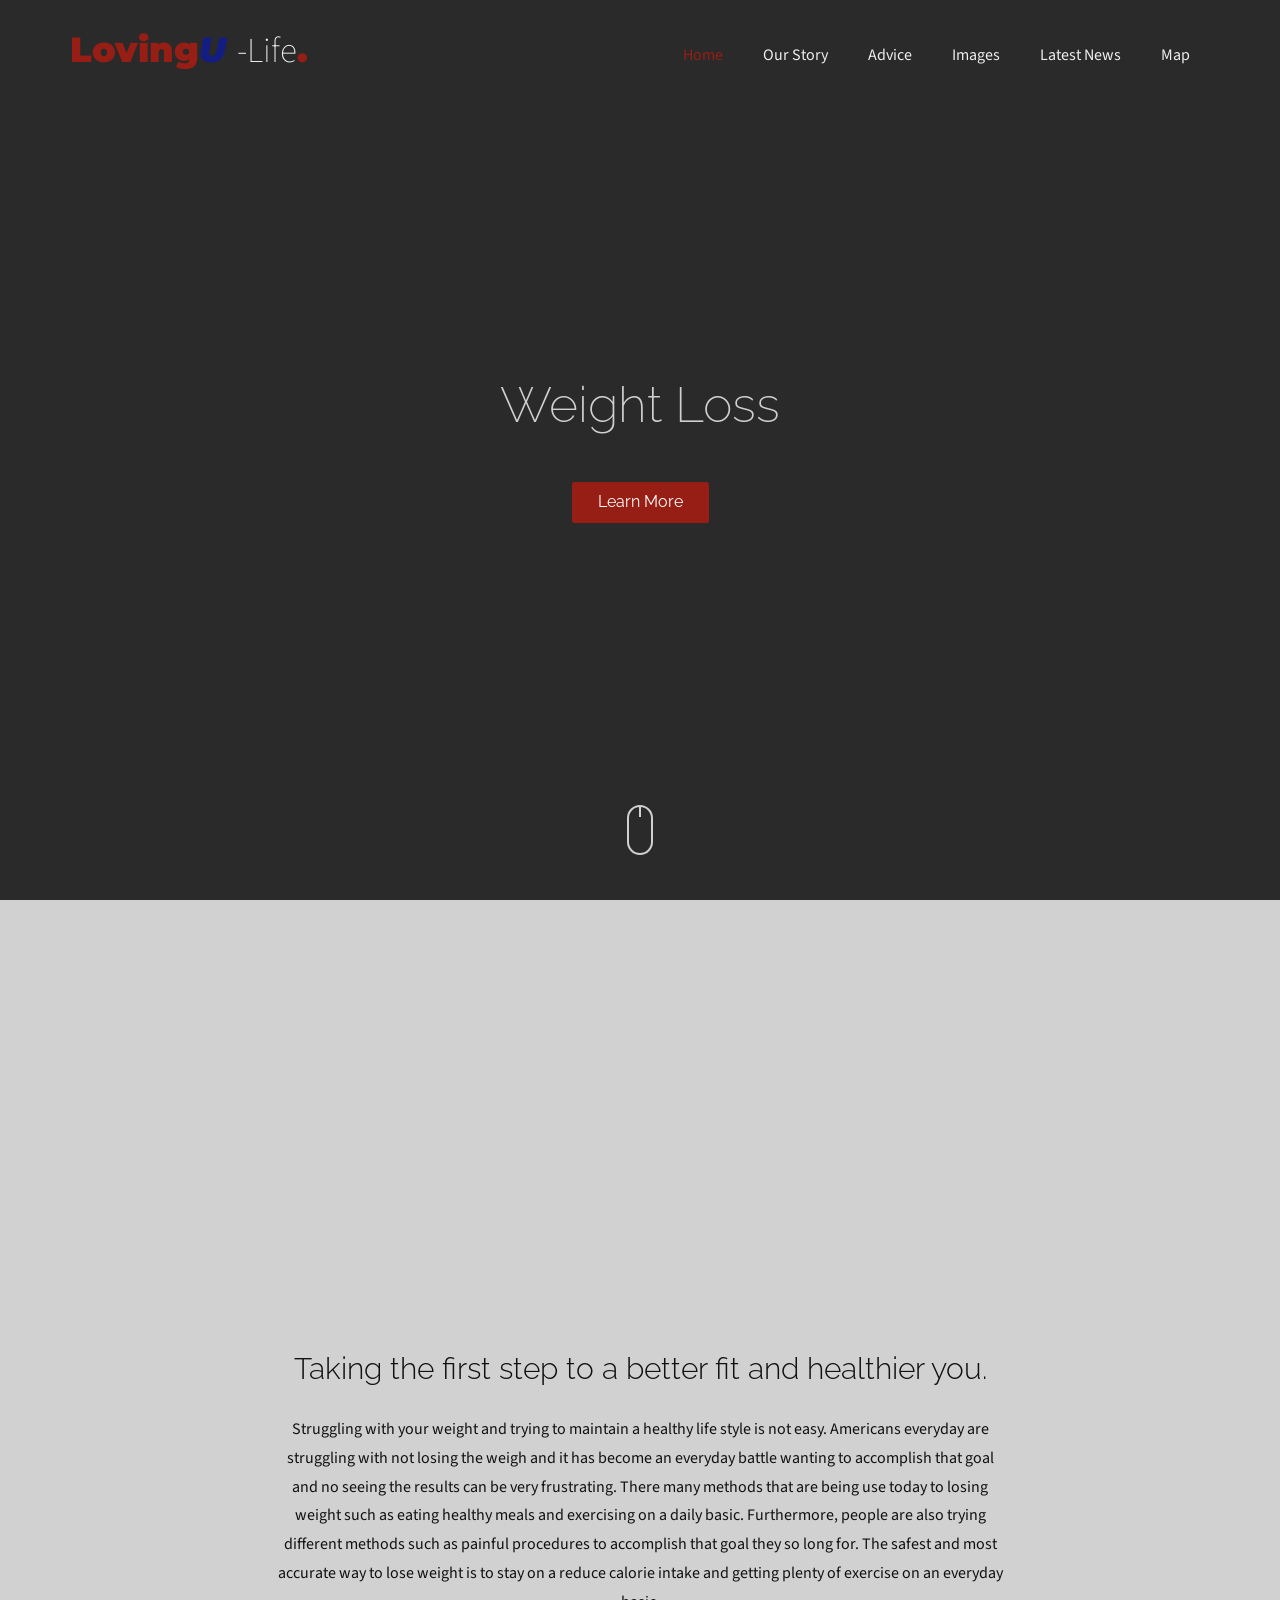
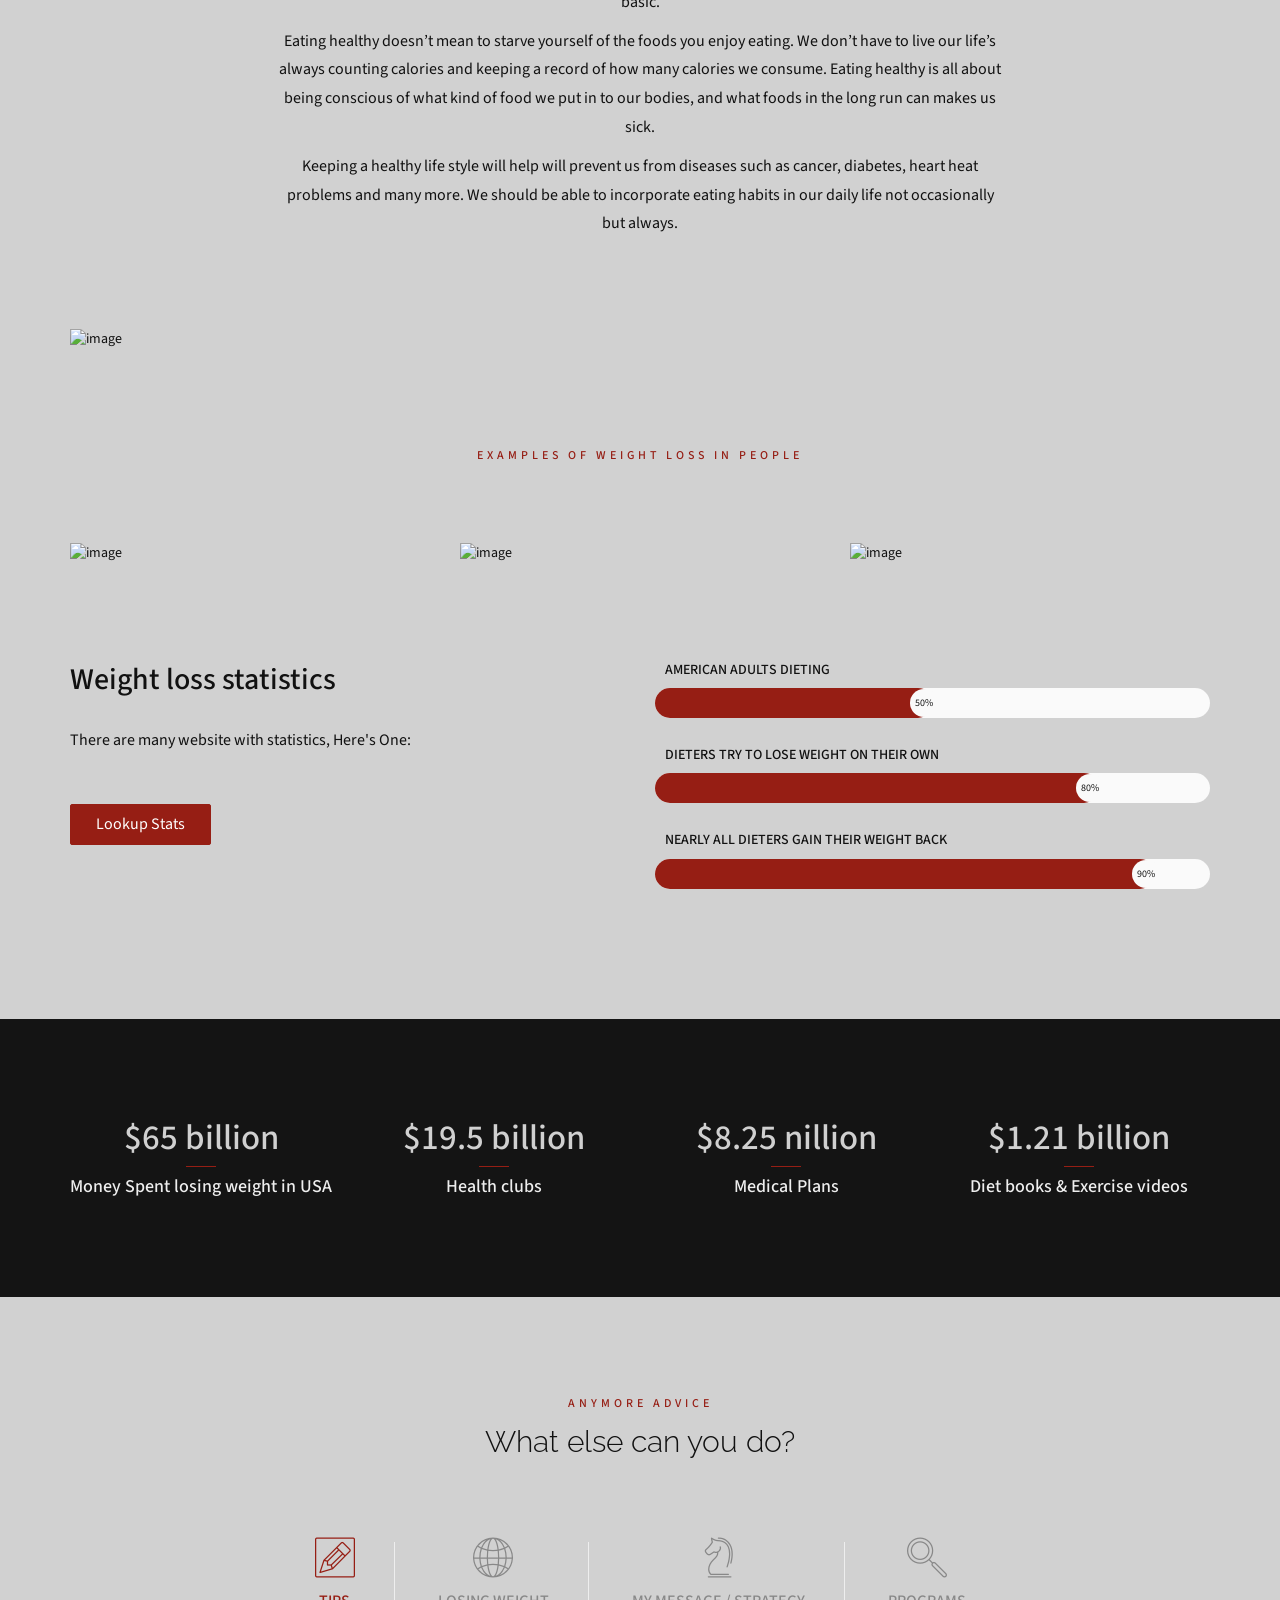
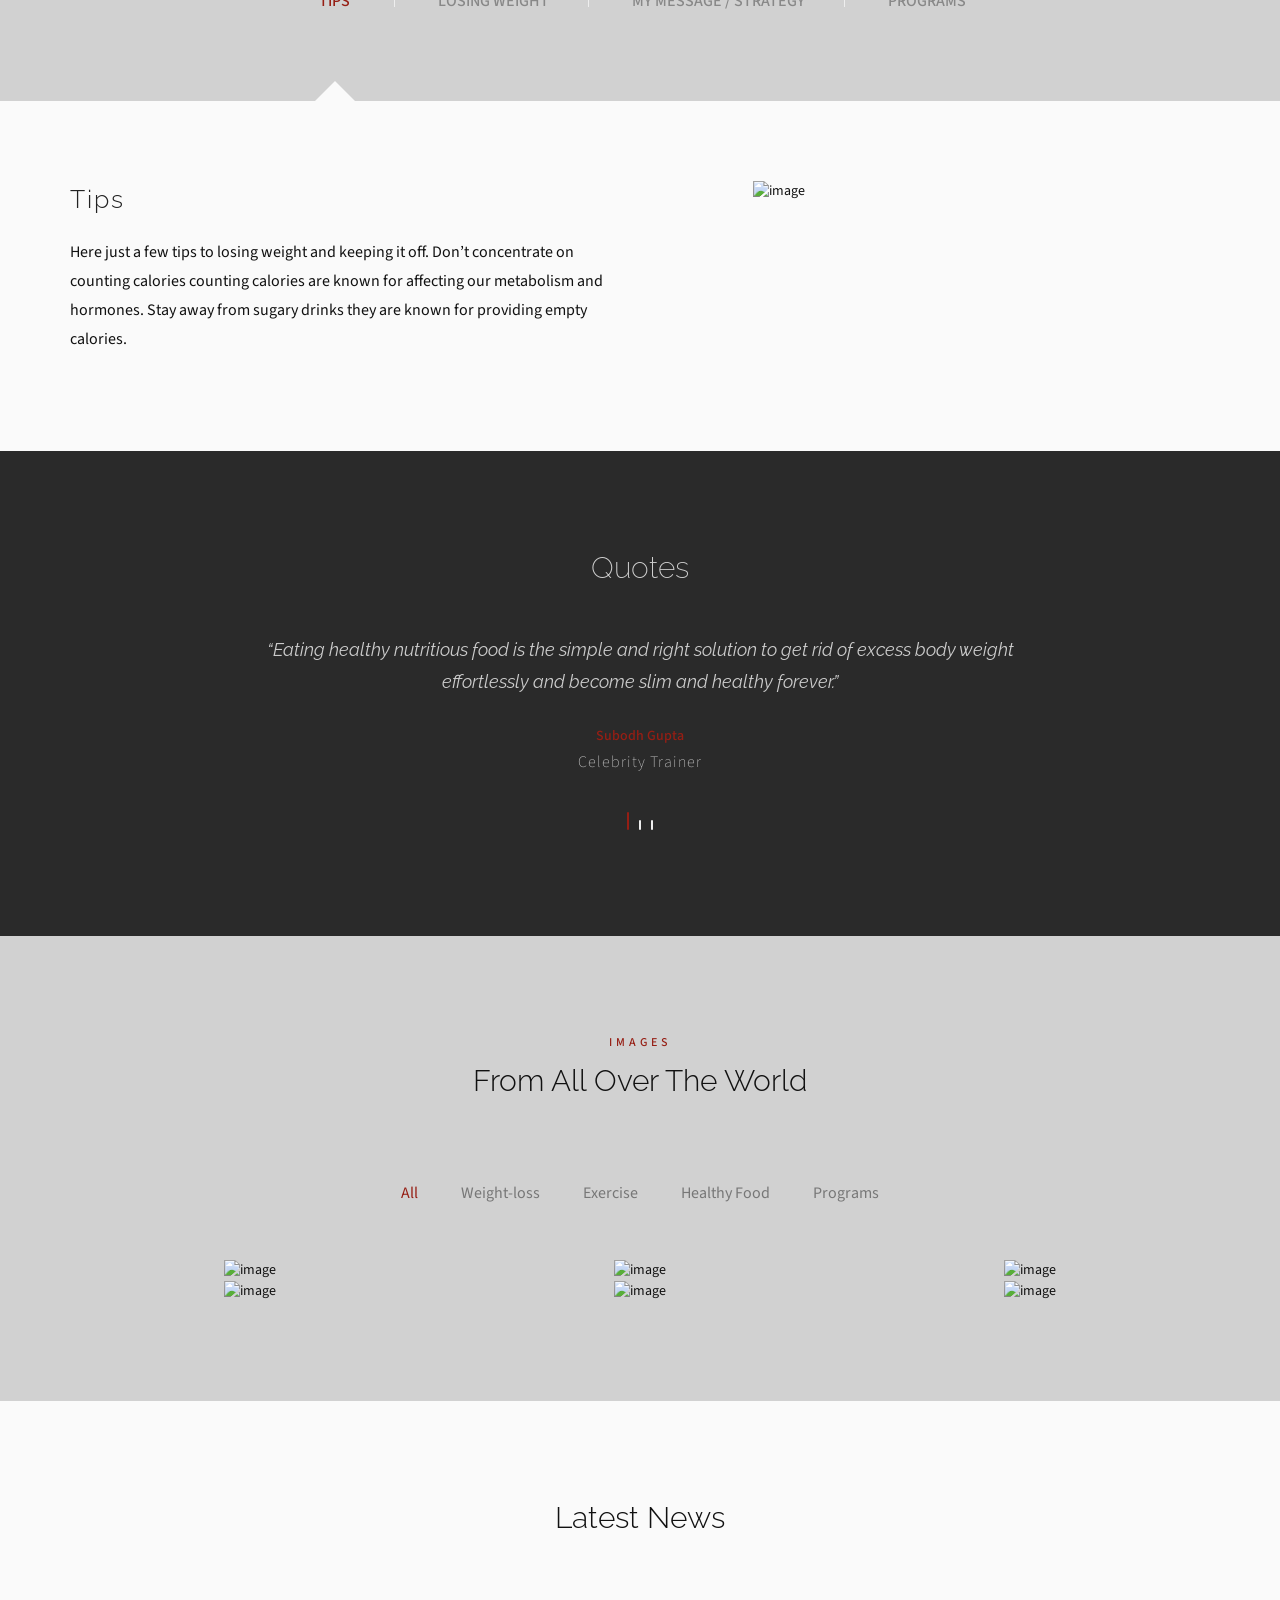
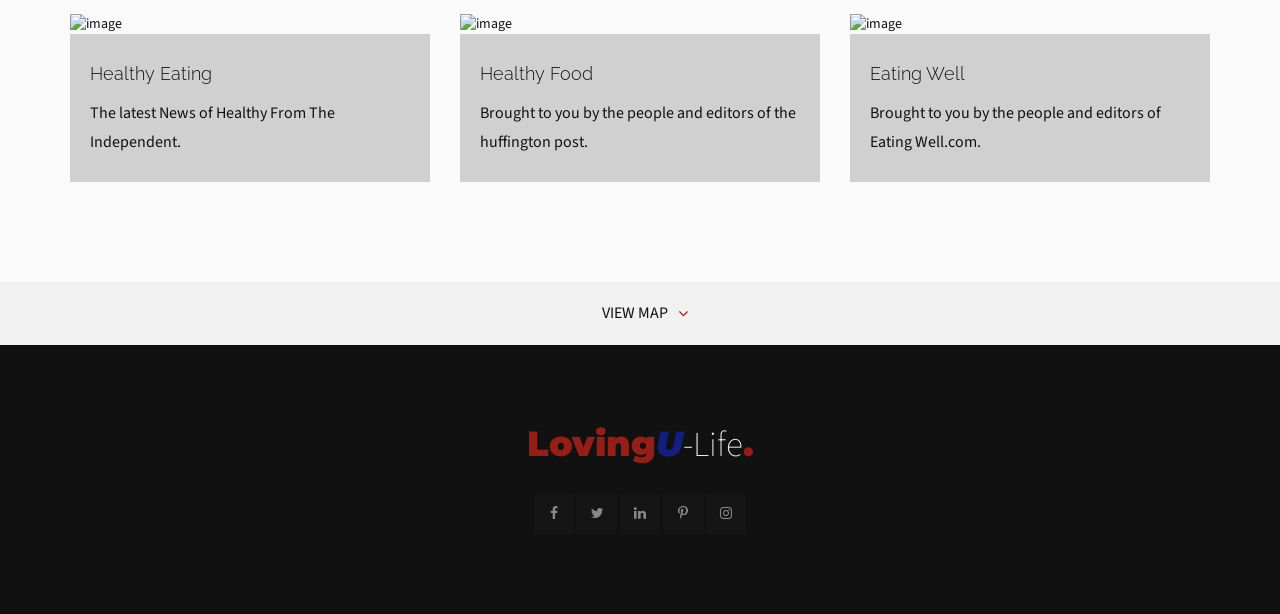
==== index.html @ 73834d03 "Update index.html" ====
<!DOCTYPE html>
<!--[if lt IE 7]>      <html class="no-js lt-ie9 lt-ie8 lt-ie7" lang=""> <![endif]-->
<!--[if IE 7]>         <html class="no-js lt-ie9 lt-ie8" lang=""> <![endif]-->
<!--[if IE 8]>         <html class="no-js lt-ie9" lang=""> <![endif]-->
<!--[if gt IE 8]><!--> 
<html class="no-js" lang="en"> <!--<![endif]-->
	<head>
		<meta charset="utf-8">
		<meta http-equiv="X-UA-Compatible" content="IE=edge">

		<!-- Mobile Specific Meta -->
		<meta name="viewport" content="width=device-width, initial-scale=1">

		<!-- Always force latest IE rendering engine -->
		<meta http-equiv="X-UA-Compatible" content="IE=edge">

		<meta name="description" content="Beidea is a responsive creative agency template">
		<meta name="keywords" content="portfolio, personal, corporate, business, parallax, creative, agency">


		<!-- Title -->
		<title>Loving You Life</title>
	
		<meta name="description" content="A small website that offers tips on a better lifestyle.">
		<meta name="keywords" content="lifestyle, diet, healthy, fitness, better life, healthy life, new life, better food, happier life, brand new life, better health, inspirational quotes">


		<!-- Google fonts -->
		<link href="https://fonts.googleapis.com/css?family=Source+Sans+Pro:200,300,400,500,600,700,900" rel="stylesheet">
		<link href="https://fonts.googleapis.com/css?family=Montserrat:900" rel="stylesheet">
		<link href="https://fonts.googleapis.com/css?family=Raleway:100,200,300,400,500,600,700" rel="stylesheet">

		<!-- Font Icon Core CSS -->
		<link rel="stylesheet" href="css/font-awesome.min.css">
		<link rel="stylesheet" href="css/et-line.css">

		<!-- bootstrap css -->
		<link rel="stylesheet" href="https://maxcdn.bootstrapcdn.com/bootstrap/3.3.7/css/bootstrap.min.css" integrity="sha384-BVYiiSIFeK1dGmJRAkycuHAHRg32OmUcww7on3RYdg4Va+PmSTsz/K68vbdEjh4u" crossorigin="anonymous">

		<!-- magnific-popup CSS -->
		<link rel="stylesheet" href="css/magnific-popup.css">

		<!-- owl carousel CSS -->
		<link rel="stylesheet" href="css/owl.carousel.min.css">
		<link rel="stylesheet" href="css/owl.theme.default.min.css">

		<!-- Custom style CSS -->
		<link rel="stylesheet" href="css/style.css">

		<!-- responsive CSS -->
		<link rel="stylesheet" href="css/responsive.css">

		<!--[if lt IE 9]-->
		<script src="js/html5shiv.min.js"></script>
		<!--[endif]-->
	</head>
	
<!--TRACKING CODE-->

	<script>
	  (function(i,s,o,g,r,a,m){i['GoogleAnalyticsObject']=r;i[r]=i[r]||function(){
	  (i[r].q=i[r].q||[]).push(arguments)},i[r].l=1*new Date();a=s.createElement(o),
	  m=s.getElementsByTagName(o)[0];a.async=1;a.src=g;m.parentNode.insertBefore(a,m)
	  })(window,document,'script','https://www.google-analytics.com/analytics.js','ga');

	  ga('create', 'UA-102490415-1', 'auto');
	  ga('send', 'pageview');

	</script>
	
	
	<body>

		<!-- ====== Preloader ======  -->
	    <div class="loading">
			<div class="spinner">
			  <div class="rect1"></div>
			  <div class="rect2"></div>
			  <div class="rect3"></div>
			  <div class="rect4"></div>
			  <div class="rect5"></div>
			  <div class="rect6"></div>
			</div>
		</div>
		<!-- ======End Preloader ======  -->


		<!-- ====== Navgition ======  -->
		<nav class="navbar navbar-default">
		  <div class="container">
		    <!-- Brand and toggle get grouped for better mobile display -->
		    <div class="navbar-header">
		      <button type="button" class="navbar-toggle collapsed" data-toggle="collapse" data-target="#nav-icon-collapse" aria-expanded="false">
		        <span class="sr-only">Toggle navigation</span>
		        <span class="icon-bar"></span>
		        <span class="icon-bar"></span>
		        <span class="icon-bar"></span>
		      </button>
		      <!-- logo -->
		      <a class="navbar-brand" href="#">Loving<i style="color: rgb(20, 30, 130);">U </i><span>-Life</span>.</a>
		    </div>

		    <!-- Collect the nav links, and other content for toggling -->
		    <div class="collapse navbar-collapse" id="nav-icon-collapse">
		      
			  <!-- links -->
		      <ul class="nav navbar-nav navbar-right">
		        <li><a href="#home" class="active">Home</a></li>
		        <li><a href="#about">Our Story</a></li>
		        <li><a href="#services">Advice</a></li>
		        <li><a href="#portfolio">Images</a></li>
		        
		        <li><a href="#blog">Latest News</a></li>
		     
		        <li><a href="#map">Map</a></li>
		      </ul>
		    </div><!-- /.navbar-collapse -->
		  </div><!-- /.container -->
		</nav>
		<!-- ====== End Navgition ======  -->

		<!-- ====== Header ======  -->
		<section id="home" class="header demo1">
			<div class="header-overlay">
				<div class="container">
					<div class="v-middle">

						<!-- caption -->
						<div class="caption text-center">
							
							<h2>Weight Loss</h2>

							<a href="https://en.wikipedia.org/wiki/Weight_loss">
								<button class="button btn-bg-md">Learn More</button>
							</a>
						</div>

					</div>
				</div>

				<!-- button-scroll -->
				<div class="button-scroll" data-scrollTo="about"><span></span></div>
			</div>
		</section>
		<!-- ====== End Header ======  -->
		

		<!-- ====== hero ======  -->
		<section id="about" class="hero section-padding">
			<div class="container">
				<div class="row">


					<!--AMAZON LINKS-->
					<div align="center" class="norm">
						<iframe src="//rcm-na.amazon-adsystem.com/e/cm?o=1&p=48&l=ur1&category=outdoorrecreation&banner=1XTRE8BRWXGWQJTWPJ82&f=ifr&linkID=2ad210aeb7719611e4c3f73ffc4017f0&t=hoopgirl-20&tracking_id=hoopgirl-20" width="728" height="90" scrolling="no" border="0" marginwidth="0" style="border:none;" frameborder="0"></iframe>
					</div>
					
					<div align="center" class="resp">
						<iframe src="//rcm-na.amazon-adsystem.com/e/cm?o=1&p=12&l=ur1&category=outdoorrecreation&banner=0MBAF39GNAEMHM4QXY02&f=ifr&linkID=5227cc45d75de0df14da5fd70a4c59ca&t=hoopgirl-20&tracking_id=hoopgirl-20" width="300" height="250" scrolling="no" border="0" marginwidth="0" style="border:none;" frameborder="0"></iframe>
					</div>
					<!--END AMAZON LINKS-->


						
						<!-- section head -->
					<div class="section-head text-center">
						<h4>Taking the first step to a better fit and healthier you.</h4>
						<div class="col-md-12">
							<p class="col-md-offset-2 col-md-8">Struggling with your weight and trying to maintain a healthy life style is not easy. Americans everyday are struggling with not losing the weigh and it has become an everyday battle wanting to accomplish that goal and no seeing the results can be very frustrating. There many methods that are being use today to losing weight such as eating healthy meals and exercising on a daily basic. Furthermore, people are also trying different methods such as painful procedures to accomplish that goal they so long for. The safest and most accurate way to lose weight is to stay on a reduce calorie intake and getting plenty of exercise on an everyday basic.</p>

							<br>

							<p class="col-md-offset-2 col-md-8">Eating healthy doesn’t mean to starve yourself of the foods you enjoy eating. We don’t have to live our life’s always counting calories and keeping a record of how many calories we consume. Eating healthy is all about being conscious of what kind of food we put in to our bodies, and what foods in the long run can makes us sick.</p>

							<br>

							<p class="col-md-offset-2 col-md-8">Keeping a healthy life style will help will prevent us from diseases such as cancer, diabetes, heart heat problems and many more. We should be able to incorporate eating habits in our daily life not occasionally but always.</p>

							<br>

						</div>
						<div class="clear-fix"></div>
					</div>

					<div class="col-md-12">
						<img src="http://www.beardeddragonlady.com/uploads/1/3/5/3/13536865/4599219_orig.jpg" alt="image">
					</div>
				</div>
			</div>
		</section>
		<!-- ====== End hero ======  -->




		<!-- ====== TILL FURTHER NOTICE ======
		<section class="us section-padding">
			<div class="container">
				<div class="row">

					
					<div class="col-sm-4">
						<div class="item">
							<span class="icon icon-tools"></span>
							<h6>Web Design</h6>
							<p>Lorem ipsum dolor sit amet, in quodsi vulputate maluisset.</p>
						</div>
					</div>

					<div class="col-sm-4">
						<div class="item">
							<span class="icon icon-mobile"></span>
							<h6>Development</h6>
							<p>Lorem ipsum dolor sit amet, in quodsi vulputate maluisset.</p>
						</div>
					</div>

					<div class="col-sm-4">
						<div class="item">
							<span class="icon icon-presentation"></span>
							<h6>Markting</h6>
							<p>Lorem ipsum dolor sit amet, in quodsi vulputate maluisset.</p>
						</div>
					</div>

				</div>
			</div>
		</section>
		-->


		<!--====== Team ======-->
		<section class="team section-padding">
			<div class="container">
				<div class="row">

					<!-- section head -->
					<div class="section-head text-center">
						<h6>Examples of Weight Loss in People</h6>
					</div>

					<!-- team-items -->
					<div class="col-sm-4">
						<div class="team-item">
							<img src="https://www.bodybuilding.com/fun/images/2011/male-transformation-scott-mcyntire_b.jpg" alt="image">
							<div class="info">
								<div class="v-middle text-center">
									<h6>Men</h6>
									<h5>Man After Weight Loss</h5>
									<div class="social-icon">
										<a href="#0">
										</a>
										
									</div>
								</div>
							</div>
						</div>
					</div>

					<div class="col-sm-4">
						<div class="team-item">
							<img src="https://s-media-cache-ak0.pinimg.com/originals/4b/e7/65/4be765f540d7bc62025db25c2e84e777.jpg" alt="image">
							<div class="info">
								<div class="v-middle text-center">
									<h6>Women</h6>
									<h5>Woman Before and After</h5>
									<div class="social-icon">
										<a href="#0">
										</a>
									</div>
								</div>
							</div>
						</div>
					</div>

					<div class="col-sm-4">
						<div class="team-item">
							<img src="http://www.meltingmama.net/.a/6a00d8345190c169e201a51165a2c6970c-pi" alt="image">
							<div class="info">
								<div class="v-middle text-center">
									<h6>Another Woman</h6>
									<h5>Before and After</h5>
									<div class="social-icon">
										<a href="#0">
										</a>
									</div>
								</div>
							</div>
						</div>
					</div>
					<!--END TEAM ITEMS-->
					<div class="clear-fix"></div>


					<div class="col-sm-6">
						<div class="why-us">
							<h4>Weight loss statistics</h4>
							<p>There are many website with statistics, Here's One:</p>
							<a href="http://www.fitnessforweightloss.com/diet-and-weight-loss-statistics/">
								<button class="button btn-bg-md">Lookup Stats</button>
							</a>
						</div>
					</div>

					<!-- skills -->
					<div class="skills">
						<div class="col-sm-6">
							<div class="item">
								<h6>American adults dieting</h6>
								<div class="skills-progress"><span data-value='50%'></span></div>
							</div>

							<div class="item">
								<h6>Dieters try to lose weight on their own</h6>
								<div class="skills-progress"><span data-value='80%'></span></div>
							</div>

							<div class="item">
								<h6>Nearly all dieters gain their weight back</h6>
								<div class="skills-progress"><span data-value='90%'></span></div>
							</div>
						</div>
					</div>
				</div>
			</div>
		</section>
		<!--====== End Team ======-->



		<!--====== Numbers ======-->
		<section class="numbers section-padding">
			<div class="container">
				<div class="row text-center">

					<!-- number items -->
					<div class="col-md-3 col-sm-6">
						<div class="numb-item">
							
							<h3 class="counter">$65 billion</h3>
							<h6>Money Spent losing weight in USA</h6>
						</div>
					</div>

					<div class="col-md-3 col-sm-6">
						<div class="numb-item">
							
							<h3 class="counter">$19.5 billion</h3>
							<h6>Health clubs</h6>
						</div>
					</div>

					<div class="col-md-3 col-sm-6">
						<div class="numb-item">
							
							<h3 class="counter">$8.25 nillion</h3>
							<h6>Medical Plans</h6>
						</div>
					</div>

					<div class="col-md-3 col-sm-6">
						<div class="numb-item">
							
							<h3 class="counter">$1.21 billion</h3>
							<h6>Diet books & Exercise videos</h6>
						</div>
					</div>

				</div>
			</div>
		</section>
		<!-- ====== End Numbers ======  -->

		<!--====== Services ======-->
		<section id="services" class="services section-padding">

			<div class="section-head text-center">
				<h6>AnyMore Advice</h6>
				<h4>What else can you do?</h4>
			</div>

			<!-- tabs-icon -->
			<div class="tabs-icon text-center">
				<ul>
					<li id="tab-1" class="active">
						<span class="icon-edit"></span>
						<h6>Tips</h6>
					</li>
					<li id="tab-2">
						<span class="icon-global"></span>
						<h6>Losing Weight</h6>
					</li>
					<li id="tab-3">
						<span class="icon-strategy"></span>
						<h6>My Message / Strategy</h6>
					</li>
					<li id="tab-4">
						<span class="icon-magnifying-glass"></span>
						<h6>Programs</h6>
					</li>
				</ul>
			</div>

			<div class="services-content">

				<div class="container">
					<div class="row">

						<!-- tabs-content -->
						<div id="tab-1-content" class="item active">

							<div class="col-md-6">
								<div class="services-info">
									<h5 class="mb-20">Tips</h5>
									<p>Here just a few tips to losing weight and keeping it off. Don’t concentrate on counting calories counting calories are known for affecting our metabolism and hormones. Stay away from sugary drinks they are known for providing empty calories.</p>
								</div>
							</div>

							<div class="col-md-offset-1 col-md-5">
								<div class="services-img">
									<img src="http://www.abodeofhealth.com/wp-content/uploads/2017/05/lose-weight-1000x600.jpg" alt="image">
								</div>
							</div>
						</div>

						<div id="tab-2-content" class="item">
							<div class="col-sm-3 services-info">
							<h5 class="mb-20">Losing Weight</h5>
							</div>

							<div class="col-sm-9">
								<div class="services-info">
									<p>Loosing weighs is very challenging not only physically but mentally. Science over and over has proven that the body starts to lose a lot of weight it’s also fighting to quickly gain it all back. People all over are losing weight and they are fighting hard to keep it off for the long term.</p>
								</div>
							</div>
						</div>


						<div id="tab-3-content" class="item">
							<div class="col-sm-3 services-info">
							<h5 class="mb-20">My Message</h5>
							</div>

							<div class="col-sm-9">
								<div class="services-info">
									<p>My message to is just simply eat healthy engage in different activities to keep you always motivated and active. Always try the best you can to push yourself to getting fit and healthy. I promise you that if just try you will accomplish any goal that have, there is nothing impossible you can do it.</p>
								</div>
							</div>
						</div>


						<div id="tab-4-content" class="item">
							<div class="col-sm-3 services-info">
							<h5 class="mb-20">Programs</h5>
							</div>
							
							<div class="col-sm-9">
								<div class="services-info">
									<p>There are many programs that can help you achieve your goals. There are many types of food that are very good for you and delicious and you can eat them knowing that you don’t have to deprive yourself of the foods you like. We can eat anything we want we just need to eat in moderation. For example, you can start by eating your regular dinner but use a salad plate instead of a regular plate you will normally use. Keep in mind that to always cut the portion of your meal in half and that will make the difference on how you eat and it will benefit you in your journey to a better healthy you.</p>
								</div>
							</div>
						</div>

				</div>
			</div>
		</section>
		<!--====== End Services ======-->



		<!--====== REVIEWS ======-->
		<section id="Reviews" class="Reviews section-padding">
			<div class="container">
				<div class="row">

					<!-- REVIEW carousel -->
					<div class="col-md-offset-2 col-md-8 col-sm-offset-1 col-sm-10">
						<div class="Reviews-say text-center">

							<h4>Quotes</h4>

							<div class="owl-carousel owl-theme">

								<!-- REVIEW item -->
								<div class="Reviews-item text-center">

									<p>“Eating healthy nutritious food is the simple and right solution to get rid of excess body weight effortlessly and become slim and healthy forever.”</p>

									<h6>Subodh Gupta</h6>
									<h5>Celebrity Trainer</h5>
								</div>

								<!-- REVIEW item -->
								<div class="Reviews-item text-center">
									
									<p>“Nothing tastes as good as being thin feels.”</p>

									<h6>Elizabeth Berg</h6>
									<h5>New York Times bestselling author</h5>
								</div>

								<!-- REVIEW item -->
								<div class="Reviews-item text-center">

									<p>“Eating crappy food isn't a reward -- it's a punishment.”</p>

									<h6>Drew Carey</h6>
									<h5>American comedian, actor, photographer, and game show host.</h5>
								</div>

							</div>
						</div>
					</div>
				</div>
			</div>
		</section>
		<!--====== END REVIEWS ======-->




		<!--====== Portfolio ======-->
		<section id="portfolio" class="portfolio section-padding">
			<div class="container">
				<div class="row">

					<!-- section head -->
					<div class="section-head text-center">
						<h6>Images</h6>
						<h4>From All Over The World</h4>
					</div>

					<!-- filter links -->
					<div class="filtering text-center mb-50">
						<span data-filter='*' class="active">All</span>
						<span data-filter='.brand'>Weight-loss</span>
						<span data-filter='.web'>Exercise</span>
						<span data-filter='.photo'>Healthy Food</span>
						<span data-filter='.video'>Programs</span>
					</div>

					<!-- gallery -->
					<div class="gallery text-center">

						<!-- gallery item -->
						<div class="col-md-4 col-sm-6 item-img video">
							
							<img src="https://www.diamondbodyimage.com/wp-content/uploads/2017/02/Feel-Better-2-600x600.png" alt="image">
							<div class="item-img-overlay">
								<div class="overlay-info v-middle text-center">
									<h6>Where to Begin</h6>

									<span class="icon">
										<a href="https://en.wikipedia.org/wiki/Physicians_for_a_National_Health_Program">
											<span class="icon-attachment"></span>
										</a>
									</span>

								</div>
							</div>
						</div>

						<!-- gallery item -->
						<div class="col-md-4 col-sm-6 item-img web">
							
							<img src="https://www.proform.com/cmsstatic/product/12683/PFFB5509_lg_2-1.jpg" alt="image">
							<div class="item-img-overlay">
								<div class="overlay-info v-middle text-center">
									<h6>Hard Work</h6>

									<span class="icon">
										<a href="https://en.wikipedia.org/wiki/Physical_exercise">
											<span class="icon-attachment"></span>
										</a>
									</span>
									
								</div>
							</div>
						</div>

						<!-- gallery item -->
						<div class="col-md-4 col-sm-6 item-img photo">
							
							<img src="http://www.cvs.com/bizcontent/digitalsupplierprograms/shop-assets/04_CVS_B2782_CVSfood16/img/tile-thumb10.jpg" alt="image">
							<div class="item-img-overlay">
								<div class="overlay-info v-middle text-center">
									<h6>Food</h6>

									<span class="icon">
										<a href="https://en.wikipedia.org/wiki/Food">
											<span class="icon-attachment"></span>
										</a>
									</span>

								</div>
							</div>
						</div>

						<!-- gallery item -->
						<div class="col-md-4 col-sm-6 item-img web">
							
							<img src="https://s-media-cache-ak0.pinimg.com/736x/93/2d/e2/932de212183af29476a03fddf85f3f58--homework-motivation-exam-motivation.jpg" alt="image">
							<div class="item-img-overlay">
								<div class="overlay-info v-middle text-center">
									<h6>Motivation</h6>

									<span class="icon">
										<a href="https://en.wikipedia.org/wiki/Outline_of_exercise">
											<span class="icon-attachment"></span>
										</a>
									</span>

								</div>
							</div>
						</div>

						<!-- gallery item -->
						<div class="col-md-4 col-sm-6 item-img photo">
							
							<img src="http://www.thefashionablehousewife.com/wp-content/uploads/2014/09/healthy-food-600x600.jpg" alt="image">
							<div class="item-img-overlay">
								<div class="overlay-info v-middle text-center">
									<h6>Healthy Things</h6>

									<span class="icon">
										<a href="https://en.wikipedia.org/wiki/Healthy_diet">
											<span class="icon-attachment"></span>
										</a>
									</span>
									
								</div>
							</div>
						</div>

						<!-- gallery item -->
						<div class="col-md-4 col-sm-6 item-img brand">
							
							<img src="http://akns-images.eonline.com/eol_images/Entire_Site/201736/rs_600x600-170406131004-600-mama-june-weight-loss.jpg" alt="image">


							<div class="item-img-overlay">
								<div class="overlay-info v-middle text-center">
									<h6>Famous Example</h6>

									<span class="icon">
										<a href="http://herecomeshoneybooboo.wikia.com/wiki/June_Shannon">
											<span class="icon-attachment"></span>
										</a>
									</span>
									
								</div>
							</div>
						</div>

					</div>
				</div>
			</div>
		</section>
		<!--====== End Portfolio ======-->

		

		<!--====== blog ======-->
		<section id="blog" class="blog section-padding">
			<div class="container">

				<!-- section head -->
				<div class="section-head text-center">
					<h4>Latest News</h4>
				</div>

				<div class="row">

					<!-- posts -->
					<div class="col-md-4">
						<div class="post">
							<div class="post-img">
								<a href="https://www.rt.com/">
									<img src="https://shermanallennc.files.wordpress.com/2015/01/5-easy-tips-to-make-healthy-food-tasty4.jpg" alt="image">
								</a>
							</div>
							<div class="post-content">
								<a href="http://www.independent.co.uk/topic/HealthyEating">
									<h6>Healthy Eating</h6>
								</a>
								<p style="color: #111">The latest News of Healthy From The Independent.</p>
								

								
							</div>
						</div>
					</div>

					<div class="col-md-4">
						<div class="post">
							<div class="post-img">
								<a href="http://www.huffingtonpost.com/topic/healthy-food">
									<img src="https://www.boldsky.com/img/2017/05/vitamina-08-1494234205.jpg" alt="image">
								</a>
							</div>
							<div class="post-content">
								<a href="http://www.huffingtonpost.com/topic/healthy-food">
									<h6>Healthy Food</h6>
								</a>
								<p style="color: #111">Brought to you by the people and editors of the huffington post.</p>
								
							</div>
						</div>
					</div>

					<div class="col-md-4">
						<div class="post">
							<div class="post-img">
								<a href="http://www.eatingwell.com/category/4316/green-and-sustainable-eating/">
									<img src="http://www.eatright.org/~/media/eatrightimages/health/wellness/preventingillness/protecthealthimmunityfoods.ashx" alt="image">
								</a>
							</div>
							<div class="post-content">
								<a href="http://www.eatingwell.com/category/4316/green-and-sustainable-eating/">
									<h6>Eating Well</h6>
								</a>
								<p style="color: #111">Brought to you by the people and editors of Eating Well.com.</p>

							</div>
						</div>
					</div>

				</div>
			</div>
		</section>
		<!--====== End blog ======-->

		

		<!--====== Map ======-->
		<div id="map" class="map">
			<div class="map-toggle">
				<span class="open">View Map</span>
			</div>
			<div class="map-loc">
				<iframe src="https://www.google.com/maps/embed/v1/place?key=AIzaSyA6BCranHP-e-bQu0oDdQJQimPKKWi4HDM&q=Space+Needle,Seattle+WA" width="600" height="450" frameborder="0" style="border:0" allowfullscreen></iframe>
			</div>
		</div>
		<!--====== End Map ======-->

		<!--====== Footer ======-->
		<footer>
			<div class="main-footer text-center">
				<h4 class="footer-logo"><span>Loving<i style="color: rgb(20, 30, 130);">U </i></span>-Life<span>.</span></h4>
				<div class="social-icon">
					<a href="#0">
						<span><i class="fa fa-facebook" aria-hidden="true"></i></span>
					</a>
					<a href="#0">
						<span><i class="fa fa-twitter" aria-hidden="true"></i></span>
					</a>
					<a href="#0">
						<span><i class="fa fa-linkedin" aria-hidden="true"></i></span>
					</a>
					<a href="#0">
						<span><i class="fa fa-pinterest-p" aria-hidden="true"></i></span>
					</a>
					<a href="#0">
						<span><i class="fa fa-instagram" aria-hidden="true"></i></span>
					</a>
				</div>
			</div>

		</footer>
		<!--====== End Footer ======-->
		
		
		<!--====== js ======-->


		<!-- jQuery -->
		<script src="https://code.jquery.com/jquery-3.0.0.min.js"></script>
		<script src="https://code.jquery.com/jquery-migrate-3.0.0.min.js"></script>

	  	<!-- bootstrap -->
		<script src="https://maxcdn.bootstrapcdn.com/bootstrap/3.3.7/js/bootstrap.min.js" integrity="sha384-Tc5IQib027qvyjSMfHjOMaLkfuWVxZxUPnCJA7l2mCWNIpG9mGCD8wGNIcPD7Txa" crossorigin="anonymous"></script>

		<!-- singlePageNav -->
		<script src="js/jquery.singlePageNav.min.js"></script>

		<!-- magnific-popup -->
		<script src="js/jquery.magnific-popup.min.js"></script>

		<!-- owl carousel -->
		<script src="js/owl.carousel.min.js"></script>

		<!-- stellar js -->
		<script src="js/jquery.stellar.min.js"></script>

      	<!-- isotope.pkgd.min js -->
      	<script src="js/isotope.pkgd.min.js"></script>

      	<!-- validator js -->
      	<script src="js/validator.js"></script>

      	<!-- custom js -->
      	<script src="js/custom.js"></script>

	</body>
</html>
---- css/et-line.css ----
@font-face {
	font-family: 'et-line';
	src:url('../fonts/et-line.eot');
	src:url('../fonts/et-line.eot?#iefix') format('embedded-opentype'),
		url('../fonts/et-line.woff') format('woff'),
		url('../fonts/et-line.ttf') format('truetype'),
		url('../fonts/et-line.svg#et-line') format('svg');
	font-weight: normal;
	font-style: normal;
}

/* Use the following CSS code if you want to use data attributes for inserting your icons */
[data-icon]:before {
	font-family: 'et-line';
	content: attr(data-icon);
	speak: none;
	font-weight: normal;
	font-variant: normal;
	text-transform: none;
	line-height: 1;
	-webkit-font-smoothing: antialiased;
	-moz-osx-font-smoothing: grayscale;
	display:inline-block;
}

/* Use the following CSS code if you want to have a class per icon */
/*
Instead of a list of all class selectors,
you can use the generic selector below, but it's slower:
[class*="icon-"] {
*/
.icon-mobile, .icon-laptop, .icon-desktop, .icon-tablet, .icon-phone, .icon-document, .icon-documents, .icon-search, .icon-clipboard, .icon-newspaper, .icon-notebook, .icon-book-open, .icon-browser, .icon-calendar, .icon-presentation, .icon-picture, .icon-pictures, .icon-video, .icon-camera, .icon-printer, .icon-toolbox, .icon-briefcase, .icon-wallet, .icon-gift, .icon-bargraph, .icon-grid, .icon-expand, .icon-focus, .icon-edit, .icon-adjustments, .icon-ribbon, .icon-hourglass, .icon-lock, .icon-megaphone, .icon-shield, .icon-trophy, .icon-flag, .icon-map, .icon-puzzle, .icon-basket, .icon-envelope, .icon-streetsign, .icon-telescope, .icon-gears, .icon-key, .icon-paperclip, .icon-attachment, .icon-pricetags, .icon-lightbulb, .icon-layers, .icon-pencil, .icon-tools, .icon-tools-2, .icon-scissors, .icon-paintbrush, .icon-magnifying-glass, .icon-circle-compass, .icon-linegraph, .icon-mic, .icon-strategy, .icon-beaker, .icon-caution, .icon-recycle, .icon-anchor, .icon-profile-male, .icon-profile-female, .icon-bike, .icon-wine, .icon-hotairballoon, .icon-globe, .icon-genius, .icon-map-pin, .icon-dial, .icon-chat, .icon-heart, .icon-cloud, .icon-upload, .icon-download, .icon-target, .icon-hazardous, .icon-piechart, .icon-speedometer, .icon-global, .icon-compass, .icon-lifesaver, .icon-clock, .icon-aperture, .icon-quote, .icon-scope, .icon-alarmclock, .icon-refresh, .icon-happy, .icon-sad, .icon-facebook, .icon-twitter, .icon-googleplus, .icon-rss, .icon-tumblr, .icon-linkedin, .icon-dribbble {
	font-family: 'et-line';
	speak: none;
	font-style: normal;
	font-weight: normal;
	font-variant: normal;
	text-transform: none;
	line-height: 1;
	-webkit-font-smoothing: antialiased;
	-moz-osx-font-smoothing: grayscale;
	display:inline-block;
}
.icon-mobile:before {
	content: "\e000";
}
.icon-laptop:before {
	content: "\e001";
}
.icon-desktop:before {
	content: "\e002";
}
.icon-tablet:before {
	content: "\e003";
}
.icon-phone:before {
	content: "\e004";
}
.icon-document:before {
	content: "\e005";
}
.icon-documents:before {
	content: "\e006";
}
.icon-search:before {
	content: "\e007";
}
.icon-clipboard:before {
	content: "\e008";
}
.icon-newspaper:before {
	content: "\e009";
}
.icon-notebook:before {
	content: "\e00a";
}
.icon-book-open:before {
	content: "\e00b";
}
.icon-browser:before {
	content: "\e00c";
}
.icon-calendar:before {
	content: "\e00d";
}
.icon-presentation:before {
	content: "\e00e";
}
.icon-picture:before {
	content: "\e00f";
}
.icon-pictures:before {
	content: "\e010";
}
.icon-video:before {
	content: "\e011";
}
.icon-camera:before {
	content: "\e012";
}
.icon-printer:before {
	content: "\e013";
}
.icon-toolbox:before {
	content: "\e014";
}
.icon-briefcase:before {
	content: "\e015";
}
.icon-wallet:before {
	content: "\e016";
}
.icon-gift:before {
	content: "\e017";
}
.icon-bargraph:before {
	content: "\e018";
}
.icon-grid:before {
	content: "\e019";
}
.icon-expand:before {
	content: "\e01a";
}
.icon-focus:before {
	content: "\e01b";
}
.icon-edit:before {
	content: "\e01c";
}
.icon-adjustments:before {
	content: "\e01d";
}
.icon-ribbon:before {
	content: "\e01e";
}
.icon-hourglass:before {
	content: "\e01f";
}
.icon-lock:before {
	content: "\e020";
}
.icon-megaphone:before {
	content: "\e021";
}
.icon-shield:before {
	content: "\e022";
}
.icon-trophy:before {
	content: "\e023";
}
.icon-flag:before {
	content: "\e024";
}
.icon-map:before {
	content: "\e025";
}
.icon-puzzle:before {
	content: "\e026";
}
.icon-basket:before {
	content: "\e027";
}
.icon-envelope:before {
	content: "\e028";
}
.icon-streetsign:before {
	content: "\e029";
}
.icon-telescope:before {
	content: "\e02a";
}
.icon-gears:before {
	content: "\e02b";
}
.icon-key:before {
	content: "\e02c";
}
.icon-paperclip:before {
	content: "\e02d";
}
.icon-attachment:before {
	content: "\e02e";
}
.icon-pricetags:before {
	content: "\e02f";
}
.icon-lightbulb:before {
	content: "\e030";
}
.icon-layers:before {
	content: "\e031";
}
.icon-pencil:before {
	content: "\e032";
}
.icon-tools:before {
	content: "\e033";
}
.icon-tools-2:before {
	content: "\e034";
}
.icon-scissors:before {
	content: "\e035";
}
.icon-paintbrush:before {
	content: "\e036";
}
.icon-magnifying-glass:before {
	content: "\e037";
}
.icon-circle-compass:before {
	content: "\e038";
}
.icon-linegraph:before {
	content: "\e039";
}
.icon-mic:before {
	content: "\e03a";
}
.icon-strategy:before {
	content: "\e03b";
}
.icon-beaker:before {
	content: "\e03c";
}
.icon-caution:before {
	content: "\e03d";
}
.icon-recycle:before {
	content: "\e03e";
}
.icon-anchor:before {
	content: "\e03f";
}
.icon-profile-male:before {
	content: "\e040";
}
.icon-profile-female:before {
	content: "\e041";
}
.icon-bike:before {
	content: "\e042";
}
.icon-wine:before {
	content: "\e043";
}
.icon-hotairballoon:before {
	content: "\e044";
}
.icon-globe:before {
	content: "\e045";
}
.icon-genius:before {
	content: "\e046";
}
.icon-map-pin:before {
	content: "\e047";
}
.icon-dial:before {
	content: "\e048";
}
.icon-chat:before {
	content: "\e049";
}
.icon-heart:before {
	content: "\e04a";
}
.icon-cloud:before {
	content: "\e04b";
}
.icon-upload:before {
	content: "\e04c";
}
.icon-download:before {
	content: "\e04d";
}
.icon-target:before {
	content: "\e04e";
}
.icon-hazardous:before {
	content: "\e04f";
}
.icon-piechart:before {
	content: "\e050";
}
.icon-speedometer:before {
	content: "\e051";
}
.icon-global:before {
	content: "\e052";
}
.icon-compass:before {
	content: "\e053";
}
.icon-lifesaver:before {
	content: "\e054";
}
.icon-clock:before {
	content: "\e055";
}
.icon-aperture:before {
	content: "\e056";
}
.icon-quote:before {
	content: "\e057";
}
.icon-scope:before {
	content: "\e058";
}
.icon-alarmclock:before {
	content: "\e059";
}
.icon-refresh:before {
	content: "\e05a";
}
.icon-happy:before {
	content: "\e05b";
}
.icon-sad:before {
	content: "\e05c";
}
.icon-facebook:before {
	content: "\e05d";
}
.icon-twitter:before {
	content: "\e05e";
}
.icon-googleplus:before {
	content: "\e05f";
}
.icon-rss:before {
	content: "\e060";
}
.icon-tumblr:before {
	content: "\e061";
}
.icon-linkedin:before {
	content: "\e062";
}
.icon-dribbble:before {
	content: "\e063";
}
---- css/style.css ----
/**
* @template:  Beidea

TABLE OF CONTENTS

	* Global
		+ Navbar
		+ Header
		+ Hero
		+ Us
		+ Team
     - Progress Clock
		+ Numbers
		+ Services
		+ Portfolio
		+ Reviews
		+ Price
		+ Blog
		+ Contact
		+ Map
		+ Footer
		
*/
@import url(main.css);
/* -------------------------------------------------------
                     Global 
-------------------------------------------------------- */
body {
  font-family: 'Source Sans Pro', sans-serif;
  color: #111;
  font-weight: 400;
  background-color: #D1D1D1;
}

.section-padding {
  padding: 100px 0;
}

p {
  color: #111;
  line-height: 1.8;
  font-size: 16px;
}
.section-head {
  margin-bottom: 80px;
}
.section-head h6 {
  font-size: 12px;
  letter-spacing: 4px;
  text-transform: uppercase;
  color: rgb(150, 30, 20);
  margin-bottom: 15px;
}
.section-head h4 {
  margin-bottom: 30px;
  font-family: 'Raleway', sans-serif;
  font-weight: 300;
}
.btn-bg-md {
  border: 1px solid rgb(150, 30, 20);
  background: rgb(150, 30, 20);
}
.btn-bg-md:hover,
.btn-bord-md:hover {
  border-color: rgb(150, 30, 20);
  color: rgb(150, 30, 20);
  background: transparent;
}

/* -------------------------------------------------------
                     Navbar 
-------------------------------------------------------- */
.navbar-default {
  padding: 20px 0 30px;
  background: none;
  border: none;
  border-radius: 0;
  position: absolute;
  top: 0;
  left: 0;
  width: 100%;
  z-index: 99;
}
.navbar-default .navbar-brand {
  font-weight: 900;
  font-size: 35px;
  color: rgb(150, 30, 20);
  padding-top: 20px;
  font-family: 'Montserrat', sans-serif;
}
.navbar-default .navbar-brand:hover {
  color: rgb(150, 30, 20);
}
.navbar-default .navbar-brand span {
  font-weight: 100;
  color: #eee;
  font-family: "Source Sans Pro", sans-serif;
}
.navbar-default .navbar-nav > li > a {
  margin: 0 !important;
  color: #eee !important;
  padding: 0 !important;
}
.navbar-default .navbar-nav > li {
  font-size: 16px;
  margin: 25px 20px 0;
  padding: 5 10px;
  background: none;
  cursor: pointer;
  position: relative;
}
.navbar-default .navbar-nav > li .active {
  color: rgb(150, 30, 20) !important;
  background: none;
}

.nav-scroll {
  background: #D0D0D0;
  -webkit-box-shadow: 0px 0px 10px #f1f1f1;
          box-shadow: 0px 0px 10px #f1f1f1;
  min-height: 60px;
  line-height: 60px;
  padding: 0;
  position: fixed;
  top: 0;
  left: 0;
  width: 100%;
  -webkit-transition: all .5s;
  transition: all .5s;
}
.nav-scroll .navbar-brand span {
  display: none;
}
.nav-scroll .navbar-nav > li > a {
  color: #111 !important;
}

/* -------------------------------------------------------
                    Header
-------------------------------------------------------- */
.header {
  min-height: 100vh;
  width: 100%;
  background-size: cover;
  background-repeat: no-repeat;
  position: relative;
}
.header .header-overlay {
  content: '';
  position: absolute;
  top: 0;
  right: 0;
  bottom: 0;
  left: 0;
  background: rgba(0, 0, 0, 0.8);
}
.header .caption {
  color: #D0D0D0;
  font-family: 'Raleway', sans-serif;
}
.header .caption h3 {
  margin-bottom: 20px;
  font-weight: 100;
}
.header .caption h2 {
  margin-bottom: 50px;
  font-weight: 200;
}
.header .caption .button {
  margin: 0 2px 0;
}
.header .button-scroll {
  position: absolute;
  bottom: 5vh;
  left: calc(50% - 13px);
  width: 26px;
  height: 50px;
  border-radius: 15px;
  border: 2px solid #D0D0D0;
  cursor: pointer;
  z-index: 9;
}
.header .button-scroll span {
  height: 10px;
  width: 2px;
  position: absolute;
  left: calc(50% - 1px);
  background: #D0D0D0;
  -webkit-animation: scroll .5s infinite alternate;
  animation: scroll .5s infinite alternate;
}

@keyframes scroll {
  0% {
    top: 50%;
  }
  50% {
    top: 55%;
  }
  100% {
    top: 60%;
  }
}
@-webkit-keyframes scroll {
  0% {
    top: 50%;
  }
  50% {
    top: 55%;
  }
  100% {
    top: 60%;
  }
}
.header.demo1 {
  background-image: url("http://cdn.skim.gs/images/trail-run-feature/weird-but-proven-benefits-of-exercise");
}

/* -------------------------------------------------------
                    Hero
-------------------------------------------------------- */
.hero {
  padding-bottom: 0;
}

/* -------------------------------------------------------
                    Us
-------------------------------------------------------- */
.us {
  background: #fafafa;
  text-align: center;
}
.us .item {
  padding: 50px 30px;
  background: #D0D0D0;
  -webkit-box-shadow: 0px 0px 5px #eee;
          box-shadow: 0px 0px 5px #eee;
}
.us .item span {
  font-size: 40px;
  color: rgb(150, 30, 20);
  margin-bottom: 30px;
}
.us .item h6 {
  margin-bottom: 30px;
  padding-bottom: 30px;
  position: relative;
  letter-spacing: 1px;
}
.us .item h6:after {
  content: "";
  width: 50px;
  height: 1px;
  background: rgb(150, 30, 20);
  position: absolute;
  bottom: 0;
  left: calc(50% - 25px);
}

/* -------------------------------------------------------
                     Team 
-------------------------------------------------------- */
.team .team-item {
  position: relative;
}
.team .team-item:hover .info {
  opacity: 1;
}
.team .team-item .info {
  position: absolute;
  top: 0;
  left: 0;
  width: 100%;
  height: 100%;
  background: rgba(0, 0, 0, 0.9);
  color: #D0D0D0;
  opacity: 0;
  -webkit-transition: all .5s;
  transition: all .5s;
}
.team .team-item .info h6 {
  font-weight: 300;
  color: rgb(150, 30, 20);
  margin-bottom: 10px;
}
.team .team-item .info h5 {
  font-weight: 200;
  margin-bottom: 30px;
}
.team .team-item .info span {
  margin: 0 10px 0;
}
.team .team-item .info span:hover {
  color: rgb(150, 30, 20);
}
.team .why-us {
  padding: 100px 0 0;
}
.team .why-us h4 {
  margin-bottom: 30px;
}
.team .why-us .button {
  margin-top: 40px;
}
.team .skills {
  padding: 100px 0 0;
}
.team .skills .item h6 {
  font-size: 14px;
  text-transform: uppercase;
  margin: 0 0 10px 10px;
}
.team .skills .item .skills-progress {
  width: 100%;
  height: 30px;
  border-radius: 30px;
  margin-bottom: 30px;
  background: #fafafa;
}
.team .skills .item .skills-progress span {
  width: 0;
  height: 100%;
  border-radius: 30px;
  background: rgb(150, 30, 20);
  position: relative;
  -webkit-transition: all .5s;
  transition: all .5s;
}
.team .skills .item .skills-progress span:after {
  content: attr(data-value);
  width: 28px;
  height: 28px;
  line-height: 28px;
  text-align: center;
  font-size: 10px;
  border-radius: 50%;
  background: #fafafa;
  position: absolute;
  top: 1px;
  right: -5px;
}

/*----------------------------------
            PROGRESS CLOCK
-----------------------------------*/
.container2{
  padding-top: 50px;
  padding-bottom: 50px;
}

.progress-circle {
  background-color: #ddd;
  border-radius: 50%;
  display: inline-block;
  height: 17rem;
  margin: 4rem 2rem 0;
  position: relative;
  width: 17rem;
}
.progress-circle:before {
  -webkit-box-align: center;
      -ms-flex-align: center;
          align-items: center;
  background-color: #D0D0D0;
  border-radius: 50%;
  content: attr(data-progress) '%';
  display: -webkit-box;
  display: -ms-flexbox;
  display: flex;
  font-size: 3rem;
  -webkit-box-pack: center;
      -ms-flex-pack: center;
          justify-content: center;
  position: absolute;
  left: 1rem;
  right: 1rem;
  top: 1rem;
  bottom: 1rem;
  -webkit-transition: -webkit-transform 0.2s ease;
  transition: -webkit-transform 0.2s ease;
  transition: transform 0.2s ease;
  transition: transform 0.2s ease, -webkit-transform 0.2s ease;
}
.progress-circle:after {
  background-color: rgb(150, 30, 20);
  border-radius: 50%;
  content: '';
  display: inline-block;
  height: 100%;
  width: 100%;
}
.progress-circle:hover:before,
.progress-circle:focus:before {
  -webkit-transform: scale(0.8);
          transform: scale(0.8);
}
.progress-circle[data-progress="10"]:after {
  background-image: -webkit-linear-gradient(left, #ddd 50%, transparent 50%, transparent), -webkit-linear-gradient(324deg, rgb(150, 30, 20) 50%, #ddd 50%, #ddd);
  background-image: linear-gradient(90deg, #ddd 50%, transparent 50%, transparent), linear-gradient(126deg, rgb(150, 30, 20) 50%, #ddd 50%, #ddd);
}
.progress-circle[data-progress="25"]:after {
  background-image: -webkit-linear-gradient(left, #ddd 50%, transparent 50%, transparent), -webkit-linear-gradient(top, rgb(150, 30, 20) 50%, #ddd 50%, #ddd);
  background-image: linear-gradient(90deg, #ddd 50%, transparent 50%, transparent), linear-gradient(180deg, rgb(150, 30, 20) 50%, #ddd 50%, #ddd);
}
.progress-circle[data-progress="55"]:after {
  background-image: -webkit-linear-gradient(162deg, rgb(150, 30, 20) 50%, transparent 50%, transparent), -webkit-linear-gradient(right, rgb(150, 30, 20) 50%, #ddd 50%, #ddd);
  background-image: linear-gradient(-72deg, rgb(150, 30, 20) 50%, transparent 50%, transparent), linear-gradient(270deg, rgb(150, 30, 20) 50%, #ddd 50%, #ddd);
}
.progress-circle[data-progress="85"]:after {
  background-image: -webkit-linear-gradient(54deg, rgb(150, 30, 20) 50%, transparent 50%, transparent), -webkit-linear-gradient(right, rgb(150, 30, 20) 50%, #ddd 50%, #ddd);
  background-image: linear-gradient(36deg, rgb(150, 30, 20) 50%, transparent 50%, transparent), linear-gradient(270deg, rgb(150, 30, 20) 50%, #ddd 50%, #ddd);
}


/* -------------------------------------------------------
                    Numbers
-------------------------------------------------------- */
.numbers {
  background-image: url("http://www.healthcrowonline.com/wp-content/uploads/2016/07/morning-run.jpg");
  background-size: cover;
  background-attachment: fixed;
  position: relative;
  color: #D0D0D0;
}
.numbers:after {
  content: "";
  position: absolute;
  top: 0;
  left: 0;
  width: 100%;
  height: 100%;
  background: rgba(0, 0, 0, 0.9);
  z-index: 0;
}
.numbers .container {
  position: relative;
  z-index: 2;
}
.numbers .numb-item span {
  color: rgb(150, 30, 20);
  font-size: 40px;
  margin-bottom: 20px;
}
.numbers .numb-item h3 {
  position: relative;
  margin-bottom: 10px;
  padding-bottom: 10px;
}
.numbers .numb-item h3:after {
  content: "";
  width: 30px;
  height: 1px;
  background: rgb(150, 30, 20);
  position: absolute;
  bottom: 0;
  left: calc(50%  - 15px);
}
.numbers .numb-item h6 {
  color: #eee;
}

/* -------------------------------------------------------
                    Services Tabs
-------------------------------------------------------- */
.services {
  padding-bottom: 0;
}
.services .tabs-icon li {
  display: inline-block;
  padding: 0 40px;
  margin-bottom: 80px;
  cursor: pointer;
  color: #888;
  position: relative;
}
.services .tabs-icon li:before {
  content: "";
  width: 1px;
  height: 90%;
  background: #eee;
  position: absolute;
  top: 5%;
  right: 0;
}
.services .tabs-icon li:last-child:before {
  display: none;
}
.services .tabs-icon li:after {
  content: "";
  border-left: 20px solid transparent;
  border-right: 20px solid transparent;
  border-bottom: 20px solid #fafafa;
  position: absolute;
  bottom: -90px;
  left: calc(50% - 20px);
  display: none;
}
.services .tabs-icon li span {
  font-size: 40px;
  margin-bottom: 15px;
}
.services .tabs-icon li h6 {
  font-size: 16px;
  text-transform: uppercase;
}
.services .tabs-icon .active {
  color: rgb(150, 30, 20);
}
.services .tabs-icon .active:after {
  display: block;
}
.services .services-content {
  min-height: 350px;
  padding: 80px 0;
  background: #fafafa;
}
.services .services-content .item {
  display: none;
}
.services .services-content .item .icon {
  font-size: 180px;
  color: #f4f4f4;
}
.services .services-content .item h5 {
  color: #222;
  margin: 0;
  font-family: 'Raleway', sans-serif;
  line-height: 1.5;
  letter-spacing: 2px;
  font-weight: 300;
}
.services .services-content .active {
  display: block;
}

/* -------------------------------------------------------
                    Portfolio
-------------------------------------------------------- */
.portfolio {
  overflow: hidden;
}
.portfolio .filtering span {
  margin: 0px 10px;
  padding: 5px 10px;
  font-size: 16px;
  color: #777;
  cursor: pointer;
}
.portfolio .filtering .active {
  color: rgb(150, 30, 20);
}
.portfolio .item-img {
  padding: 0px;
  position: relative;
}
.portfolio .item-img .item-img-overlay {
  position: absolute;
  top: 0px;
  left: 0px;
  right: 0px;
  bottom: 0px;
  background: rgba(0, 0, 0, 0.9);
  opacity: 0;
  overflow: hidden;
  -webkit-transition: all .5s;
  transition: all .5s;
  color: #D0D0D0;
}
.portfolio .item-img .item-img-overlay:hover {
  opacity: 1;
}
.portfolio .item-img .item-img-overlay h6 {
  margin-bottom: 20px;
}
.portfolio .item-img .item-img-overlay .icon a {
  display: inline-block;
  width: 35px;
  height: 35px;
  line-height: 35px;
  margin: 5px;
  font-size: 14px;
  border: 1px solid #eee;
}

/* -------------------------------------------------------
                    Reviews
-------------------------------------------------------- */
.Reviews {
  background-image: url("http://www.gannett-cdn.com/media/USATODAY/USATODAY/2013/09/18/1379532656000-Exercise.jpg");
  background-size: cover;
  background-position: center;
  background-attachment: fixed;
  position: relative;
}
.Reviews:after {
  content: "";
  position: absolute;
  top: 0;
  right: 0;
  bottom: 0;
  left: 0;
  background: rgba(0, 0, 0, 0.8);
  z-index: 1;
}
.Reviews .container {
  position: relative;
  z-index: 2;
}
.Reviews .Reviews-say {
  color: #D0D0D0;
}
.Reviews .Reviews-say span {
  font-size: 40px;
  margin-bottom: 30px;
  color: rgb(150, 30, 20);
}
.Reviews .Reviews-say h4 {
  font-family: "Raleway", sans-serif;
  font-weight: 200;
  margin-bottom: 50px;
}
.Reviews .Reviews-say .Reviews-item p {
  font-size: 18px;
  color: #ccc;
  font-style: italic;
  font-family: "Raleway", sans-serif;
  margin-bottom: 30px;
}
.Reviews .Reviews-say .Reviews-item h6 {
  font-size: 14px;
  color: rgb(150, 30, 20);
  margin-bottom: 10px;
}
.Reviews .Reviews-say .Reviews-item h5 {
  font-size: 16px;
  font-weight: 200;
  letter-spacing: 1px;
  margin-bottom: 30px;
}
.Reviews .owl-theme .owl-dots span {
  width: 2px;
  height: 10px;
  background: #eee;
  margin: 0 5px;
}
.Reviews .owl-theme .owl-dots .active span {
  height: 18px;
  background: rgb(150, 30, 20);
}

/* -------------------------------------------------------
                    Price
-------------------------------------------------------- */
.price .prc-item {
  border: 1px solid #eee;
  border-radius: 5px;
  padding: 30px;
}
.price .prc-item .type {
  padding-bottom: 30px;
}
.price .prc-item .type h5 {
  font-size: 22px;
  text-transform: uppercase;
}
.price .prc-item .main-price {
  border-top: 1px solid #eee;
  border-bottom: 1px solid #eee;
  padding: 30px 0;
  margin-bottom: 25px;
}
.price .prc-item .main-price h1 {
  display: inline-block;
  position: relative;
  padding-right: 30px;
  margin-right: 30px;
}
.price .prc-item .main-price h1:after {
  content: "";
  height: 100%;
  width: 1px;
  background: #888;
  position: absolute;
  right: 0;
  top: 0;
  -webkit-transform: rotate(-20deg);
          transform: rotate(-20deg);
}
.price .prc-item .main-price h1 span {
  font-size: 20px;
}
.price .prc-item .main-price .per {
  font-size: 20px;
}
.price .prc-item .features p {
  padding: 2px 0;
  font-size: 16px;
}
.price .prc-item .features p .icon {
  margin-right: 10px;
}
.price .button {
  border: 1px solid #222;
  background: #222;
  color: #D0D0D0;
  letter-spacing: 1px;
  text-transform: uppercase;
  padding: 15px;
  text-align: center;
  margin: 30px auto 0;
}
.price .active {
  border-color: rgb(150, 30, 20);
  background: rgb(150, 30, 20);
}
.price .active h1 {
  color: #D0D0D0;
}
.price .active h1:after {
  background: #D0D0D0 !important;
}
.price .active h5, .price .active p, .price .active span {
  color: #D0D0D0;
}
.price .active .button {
  background: #D0D0D0;
  border-color: #D0D0D0;
  color: rgb(150, 30, 20);
}

/* -------------------------------------------------------
                    Blog
-------------------------------------------------------- */
.blog {
  background: #fafafa;
}
.blog .post-content {
  padding: 30px 20px 15px;
  background: #D0D0D0;
}
.blog .post-content h6 {
  margin-bottom: 15px;
  font-family: "Raleway", sans-serif;
  font-weight: 300;
}
.blog .post-content p {
  color: #999;
}
.blog .post-content a span {
  color: rgb(150, 30, 20);
  margin: 0 auto 15px;
  font-size: 14px;
}
.blog .post-content .info {
  padding-top: 15px;
  border-top: 1px solid #eee;
}
.blog .post-content .info li {
  display: inline-block;
  margin: 0 10px -15px 0;
  padding: 0;
  font-size: 12px;
  color: #888;
}
.blog .post-content .info li span {
  padding-right: 4px;
  color: rgb(150, 30, 20);
}

/* -------------------------------------------------------
                    Contact
-------------------------------------------------------- */
.contact .info {
  margin-bottom: 80px;
}
.contact .info .item {
  text-align: center;
}
.contact .info .item .icon {
  font-size: 40px;
  margin-bottom: 10px;
}
.contact .info .item h6 {
  text-transform: uppercase;
  margin-bottom: 10px;
}
.contact .main-form input {
  width: 100%;
  padding: 10px;
  border: 1px solid #eee;
  background: #fafafa;
  margin-bottom: 15px;
}
.contact .main-form input[type="submit"] {
  background: rgb(150, 30, 20);
  -webkit-transition: all .5s;
  transition: all .5s;
}
.contact .main-form input[type="submit"]:hover {
  border-color: rgb(150, 30, 20);
  background: transparent;
  color: rgb(150, 30, 20);
}
.contact .main-form textarea {
  width: 100%;
  height: 140px;
  max-width: 100%;
  max-height: 140px;
  padding: 10px;
  background: #fafafa;
  border: 1px solid #eee;
}

/* -------------------------------------------------------
                    Map
-------------------------------------------------------- */
.map {
  margin: 0 auto;
}
.map .map-toggle {
  padding: 20px 0;
  text-align: center;
  background: #f1f1f1;
  cursor: pointer;
}
.map .map-toggle span {
  font-size: 16px;
  text-transform: uppercase;
  position: relative;
  padding-right: 10px;
}
.map .map-toggle span:after {
  content: "\f106";
  font-family: "FontAwesome";
  color: rgb(150, 30, 20);
  position: absolute;
  right: -10px;
}
.map .map-toggle .open:after {
  content: "\f107";
}
.map .map-loc {
  height: 400px;
  display: none;
}
.map .map-loc iframe {
  width: 100%;
  height: 100%;
}

/* -------------------------------------------------------
                    Footer
-------------------------------------------------------- */
footer {
  background: #111;
  color: #D0D0D0;
}
footer .main-footer {
  padding: 80px 0;
}
footer .main-footer .footer-logo {
  font-weight: 100;
  font-size: 35px;
  color: #eee;
  margin-bottom: 30px;
}
footer .main-footer .footer-logo span {
  font-weight: 900;
  color: rgb(150, 30, 20);
  font-family: 'Montserrat', sans-serif;
}
footer .main-footer .social-icon span {
  width: 40px;
  height: 40px;
  line-height: 40px;
  color: #888;
  background: #151515;
  -webkit-transition: all .5s;
  transition: all .5s;
}
footer .main-footer .social-icon span:hover {
  background: rgb(150, 30, 20);
  color: #D0D0D0;
}
footer .sub-footer {
  text-align: center;
  padding: 20px 0;
  border-top: 2px solid #151515;
}

/*# sourceMappingURL=style.css.map */
---- css/responsive.css ----
/* -------------------------------------------------------
                     phone & tablet 
-------------------------------------------------------- */

@media (max-width: 767px){

	.navbar-default .navbar-toggle{
		background: none;
		margin-top: 15px;
		border: none;
	}

	.navbar-default .navbar-nav>li>a{
		color: #111 !important;
	}

	.navbar-default .navbar-toggle:hover,
	.navbar-default .navbar-toggle:focus
	{
		background: none;
	}

	.navbar-default .navbar-toggle .icon-bar{
		background: #fff;
	}

	.nav-scroll .navbar-toggle .icon-bar{
		background: #111;
	}
		
	.navbar-default .navbar-collapse{
		text-align: center;
		border: none;
		background: #D0D0D0;
		margin-top: 5px;
	}

	.header .caption h2{
		font-size: 35px;
	}

	.services .tabs-icon .active:after{
		display: none;
	}

	.us .item,
	.team .team-item,
	.contact .info .item
	{
		margin-bottom: 50px;
	}

	.portfolio .filtering span{
		padding: 0 10px 0;
	}
}

@media (max-width: 991px){

	.navbar-default .navbar-nav>li{
		margin: 25px 10px 0;
		padding: 4px;
	}

	.header .caption h2{
		font-size: 45px;
	}

	.numbers .numb-item,
	.price .prc-item,
	.blog .post
	{
		margin-top: 50px;
	}

	.services-content .services-info{
		margin-bottom: 30px;
	}
}
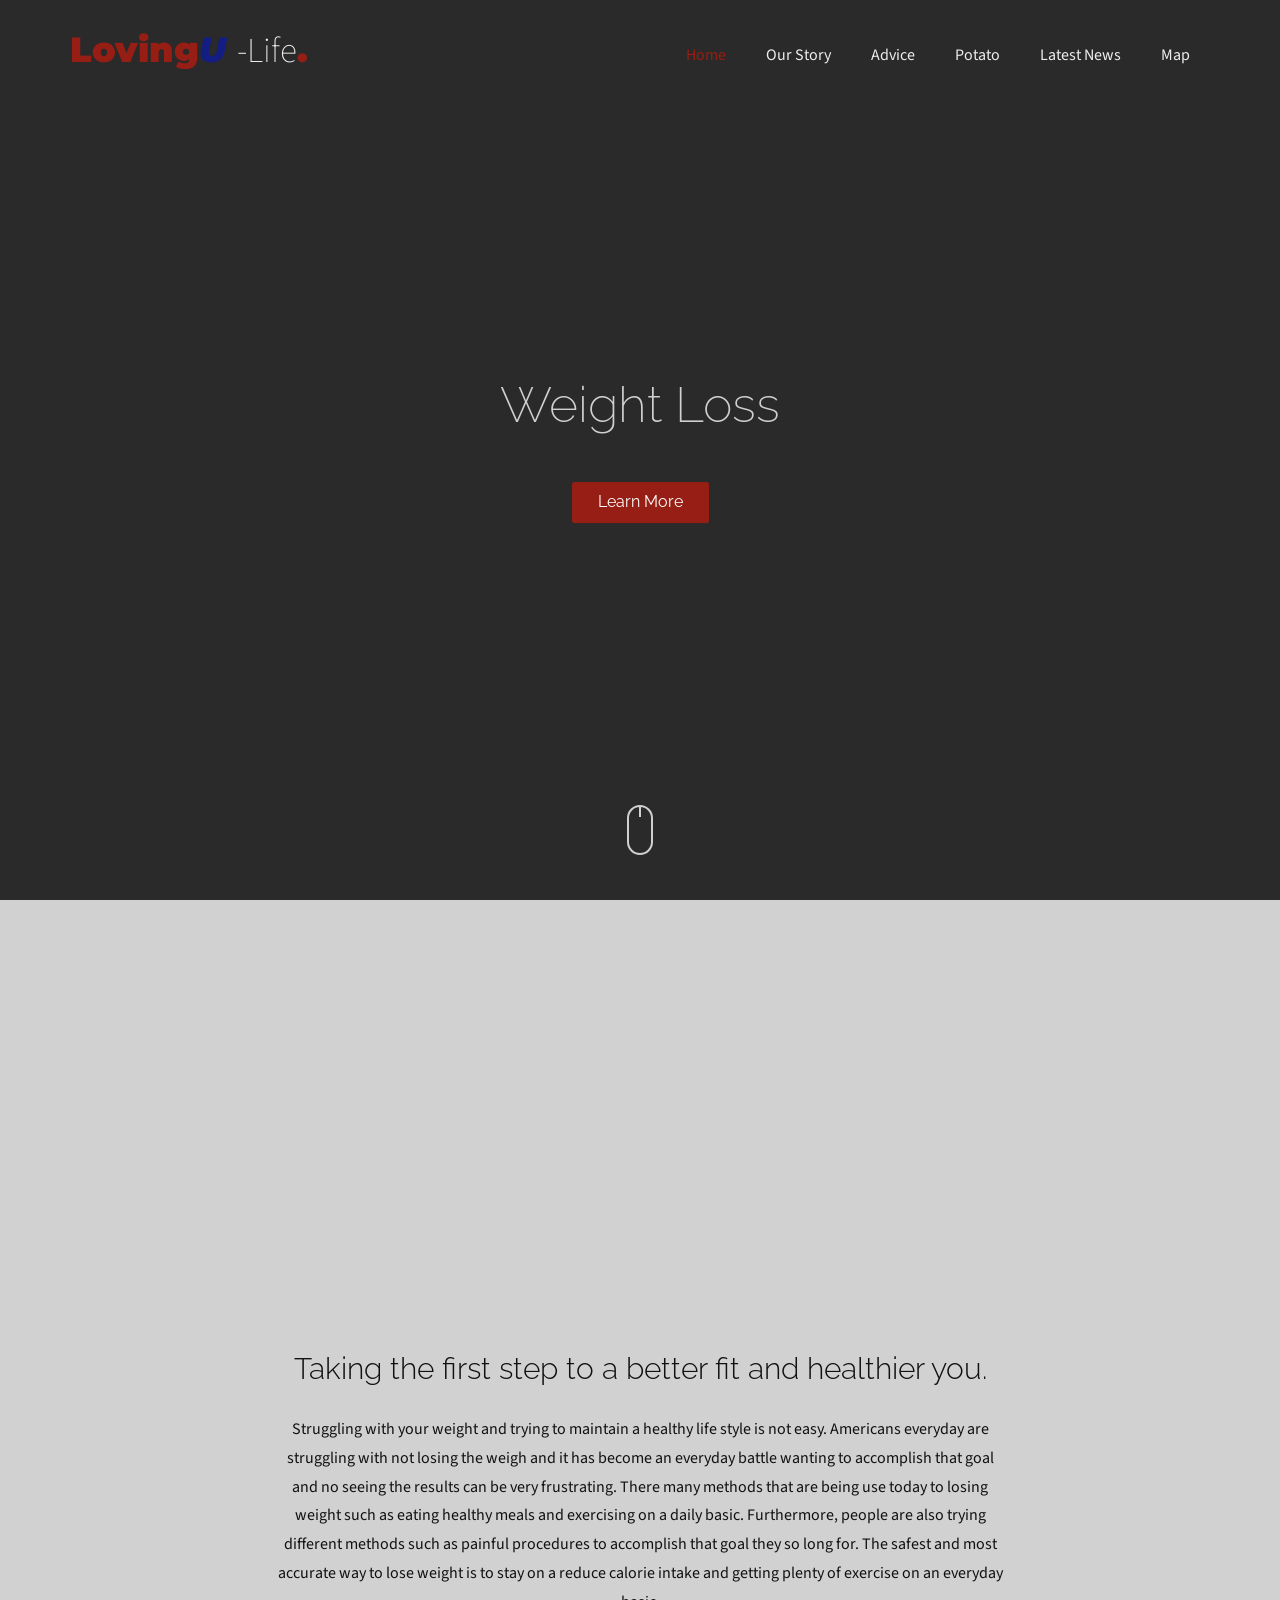
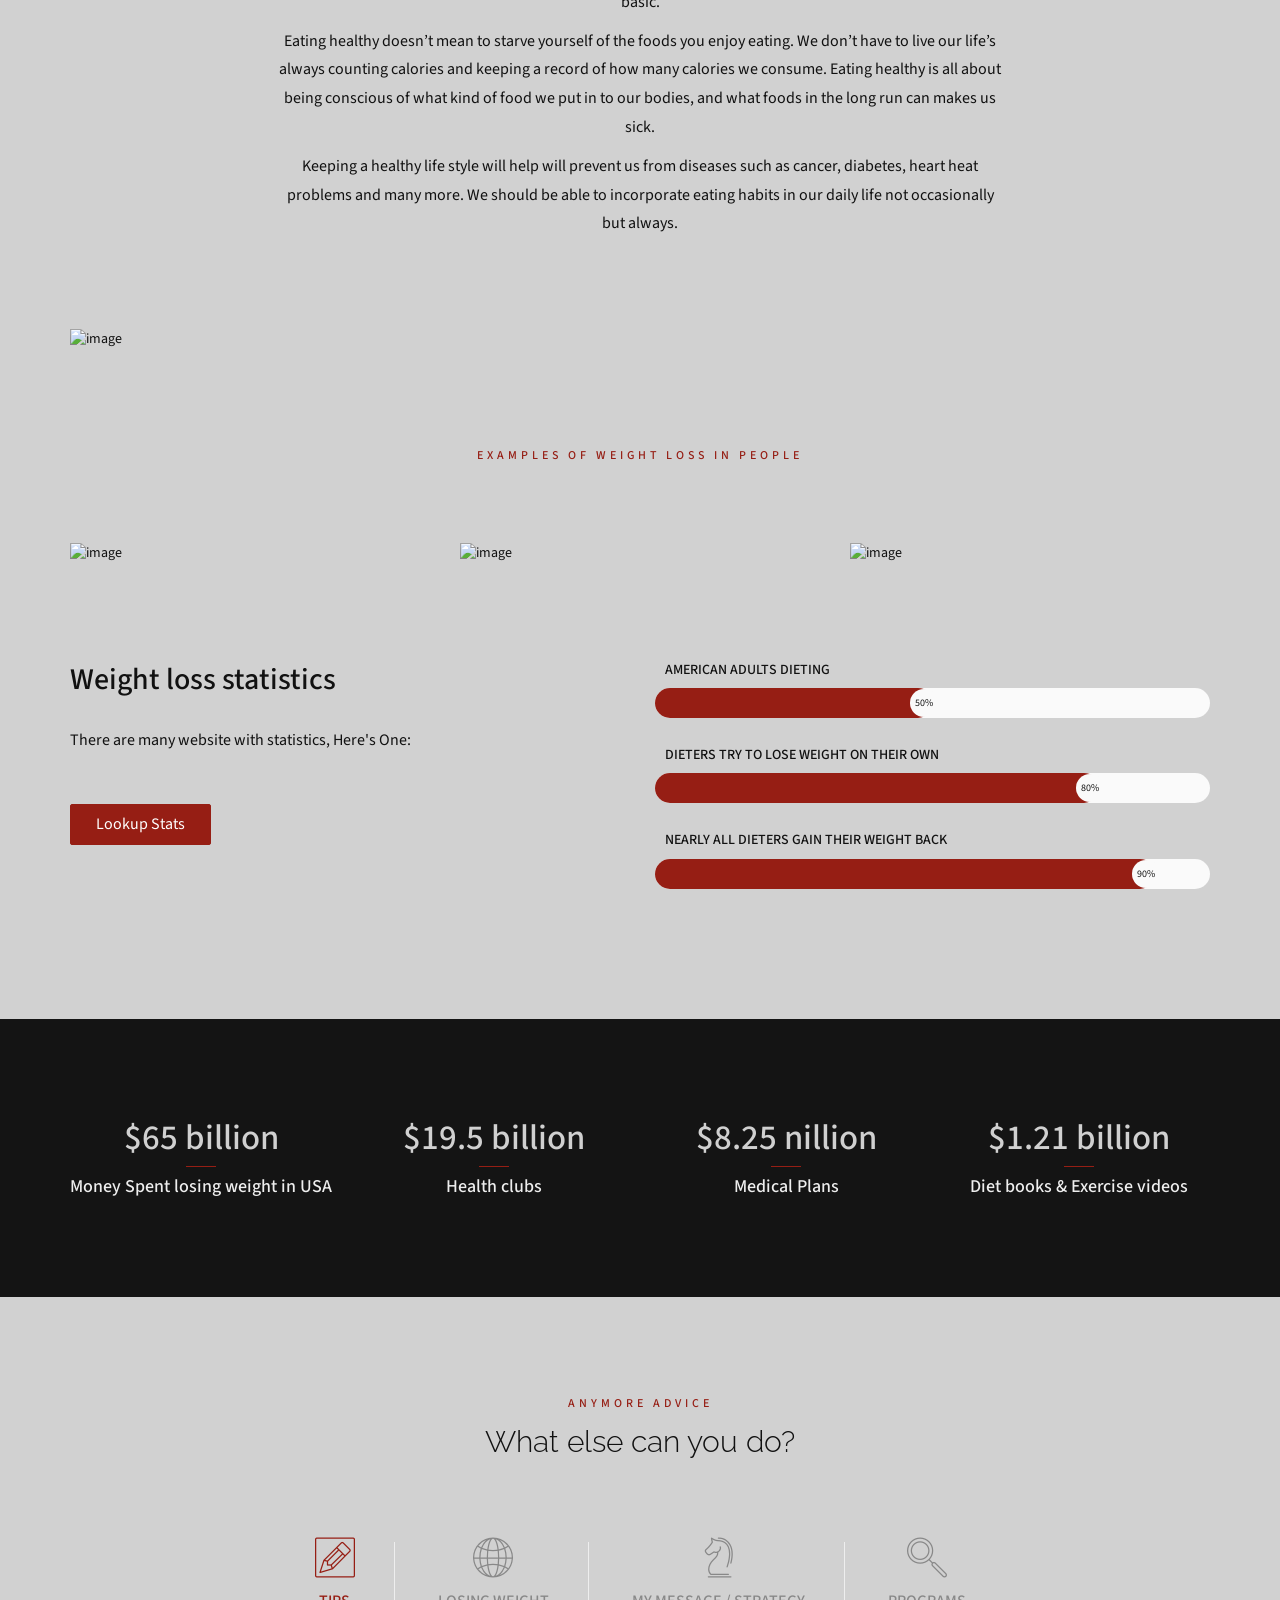
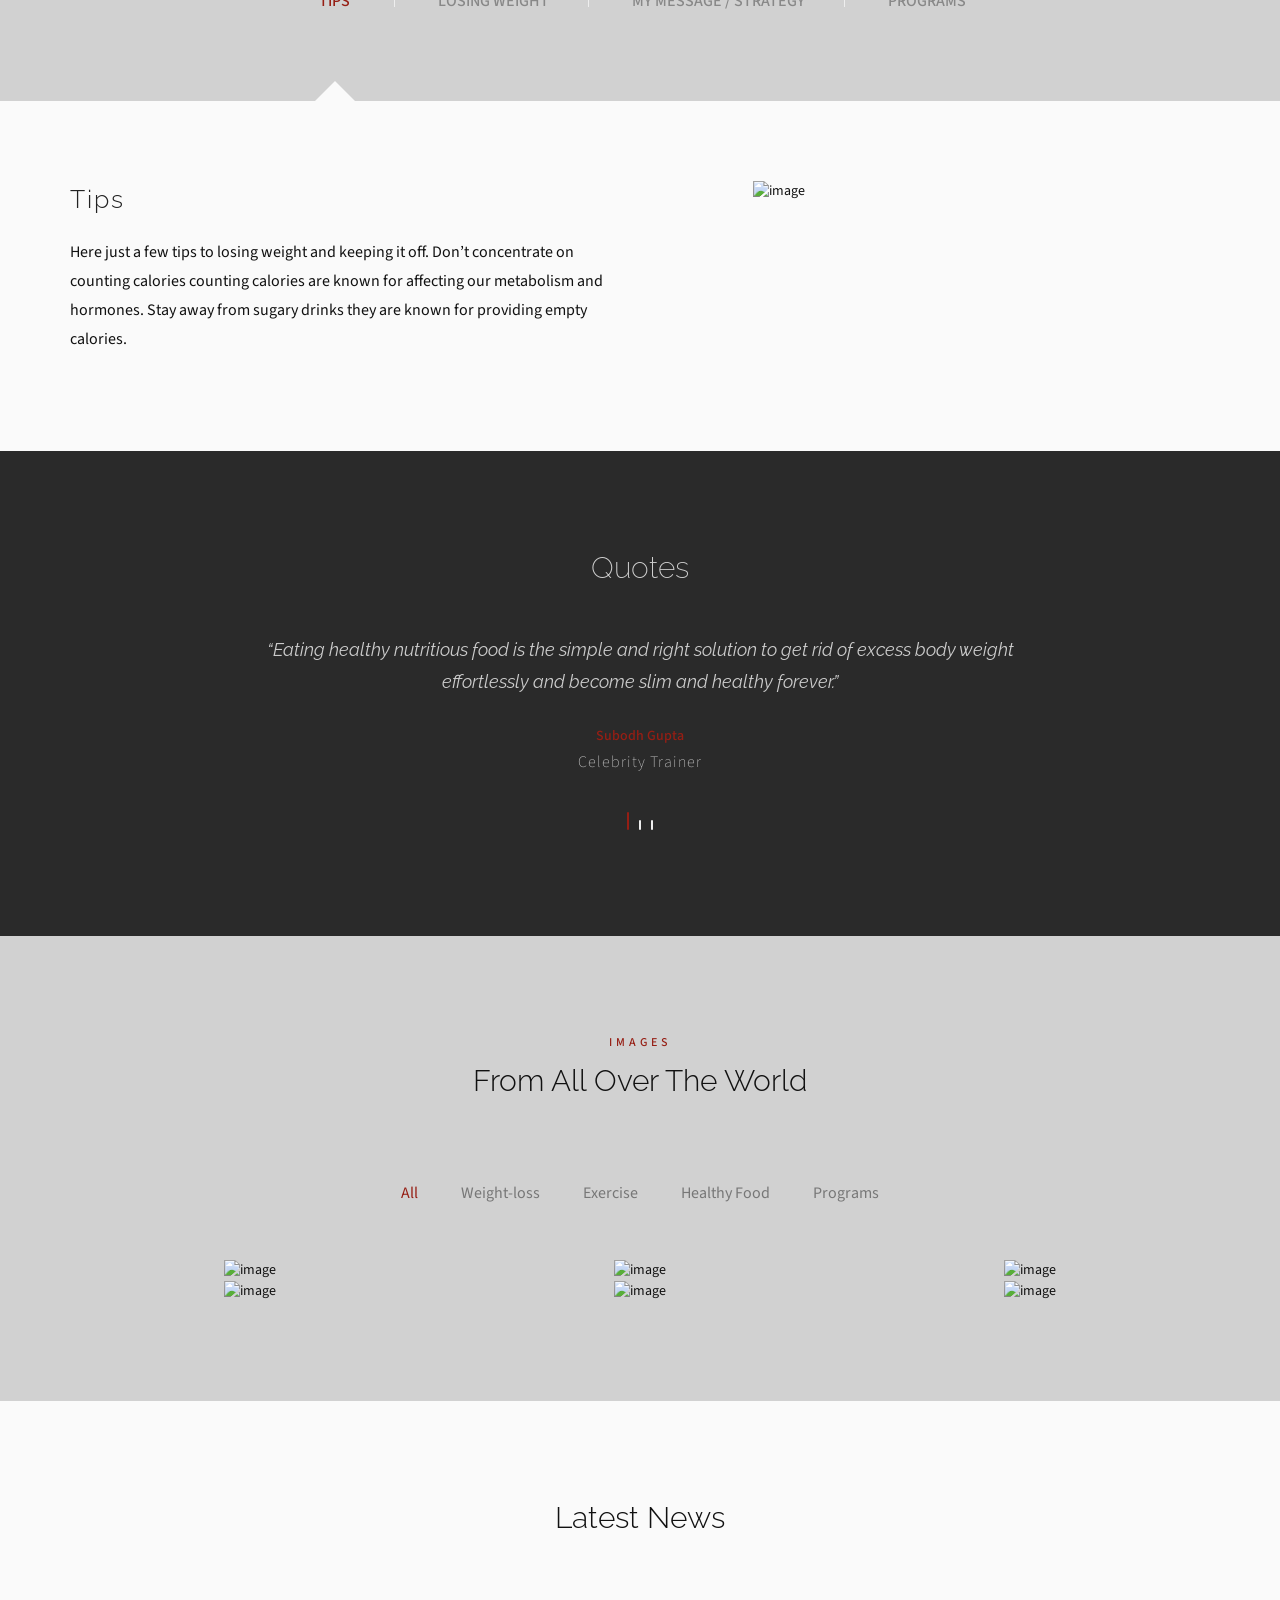
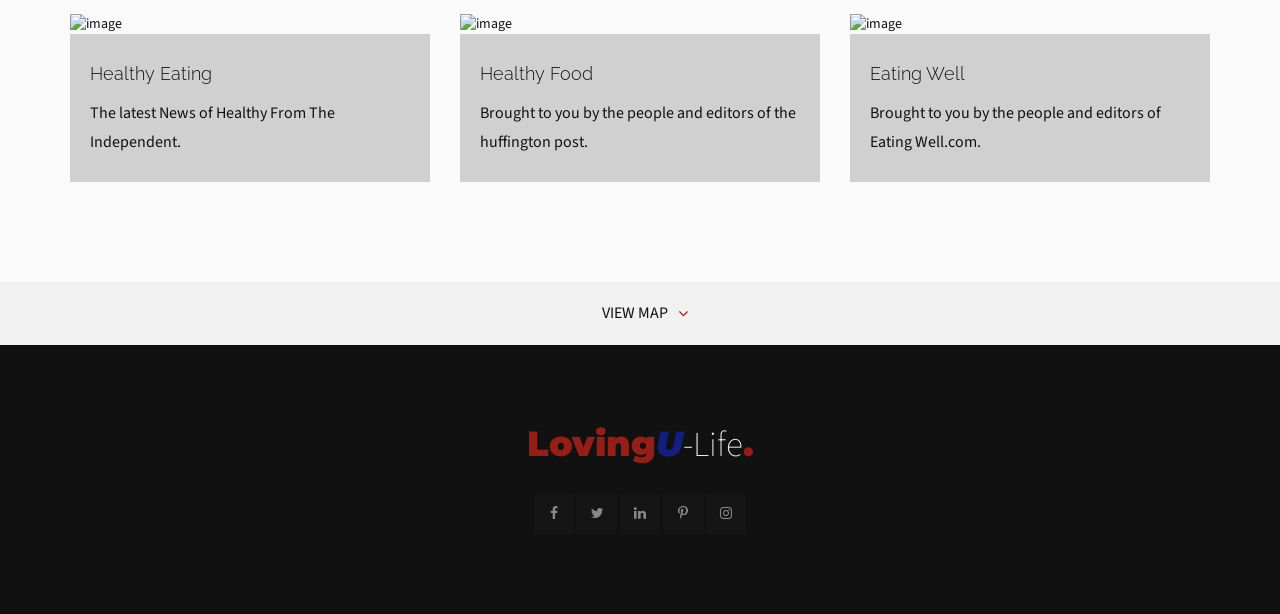
==== commit db6f8e90: "Update index.html" ====
--- a/index.html
+++ b/index.html
@@ -108,7 +108,7 @@
 		        <li><a href="#home" class="active">Home</a></li>
 		        <li><a href="#about">Our Story</a></li>
 		        <li><a href="#services">Advice</a></li>
-		        <li><a href="#portfolio">Images</a></li>
+		        <li><a href="#portfolio">Potato</a></li>
 		        
 		        <li><a href="#blog">Latest News</a></li>
 		     
@@ -152,11 +152,11 @@
 
 
 					<!--AMAZON LINKS-->
+					<div align="center" class="resp">
+						<iframe src="//rcm-na.amazon-adsystem.com/e/cm?o=1&p=48&l=ur1&category=outdoorrecreation&banner=1XTRE8BRWXGWQJTWPJ82&f=ifr&linkID=2ad210aeb7719611e4c3f73ffc4017f0&t=hoopgirl-20&tracking_id=hoopgirl-20" width="728" height="90" scrolling="no" border="0" marginwidth="0" style="border:none;" frameborder="0"></iframe>
+					</div>
+					
 					<div align="center" class="norm">
-						<iframe src="//rcm-na.amazon-adsystem.com/e/cm?o=1&p=48&l=ur1&category=outdoorrecreation&banner=1XTRE8BRWXGWQJTWPJ82&f=ifr&linkID=2ad210aeb7719611e4c3f73ffc4017f0&t=hoopgirl-20&tracking_id=hoopgirl-20" width="728" height="90" scrolling="no" border="0" marginwidth="0" style="border:none;" frameborder="0"></iframe>
-					</div>
-					
-					<div align="center" class="resp">
 						<iframe src="//rcm-na.amazon-adsystem.com/e/cm?o=1&p=12&l=ur1&category=outdoorrecreation&banner=0MBAF39GNAEMHM4QXY02&f=ifr&linkID=5227cc45d75de0df14da5fd70a4c59ca&t=hoopgirl-20&tracking_id=hoopgirl-20" width="300" height="250" scrolling="no" border="0" marginwidth="0" style="border:none;" frameborder="0"></iframe>
 					</div>
 					<!--END AMAZON LINKS-->
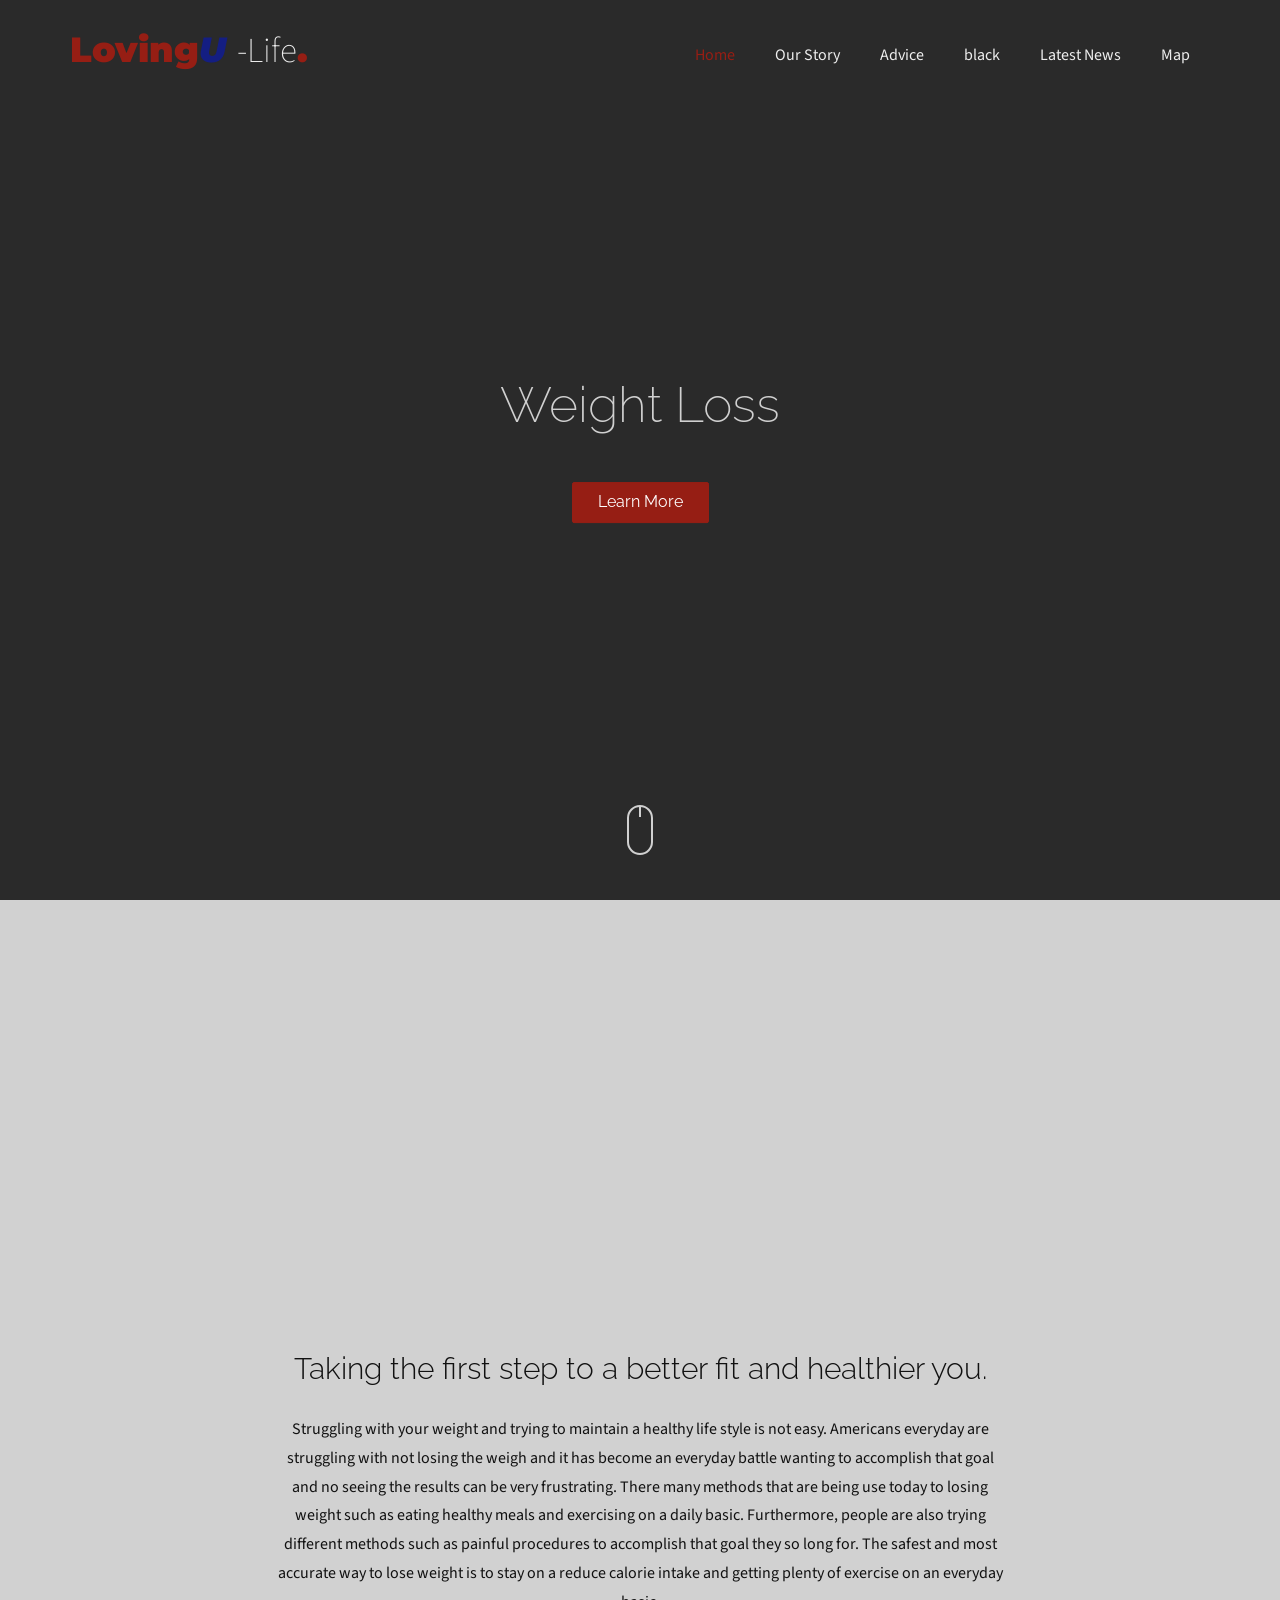
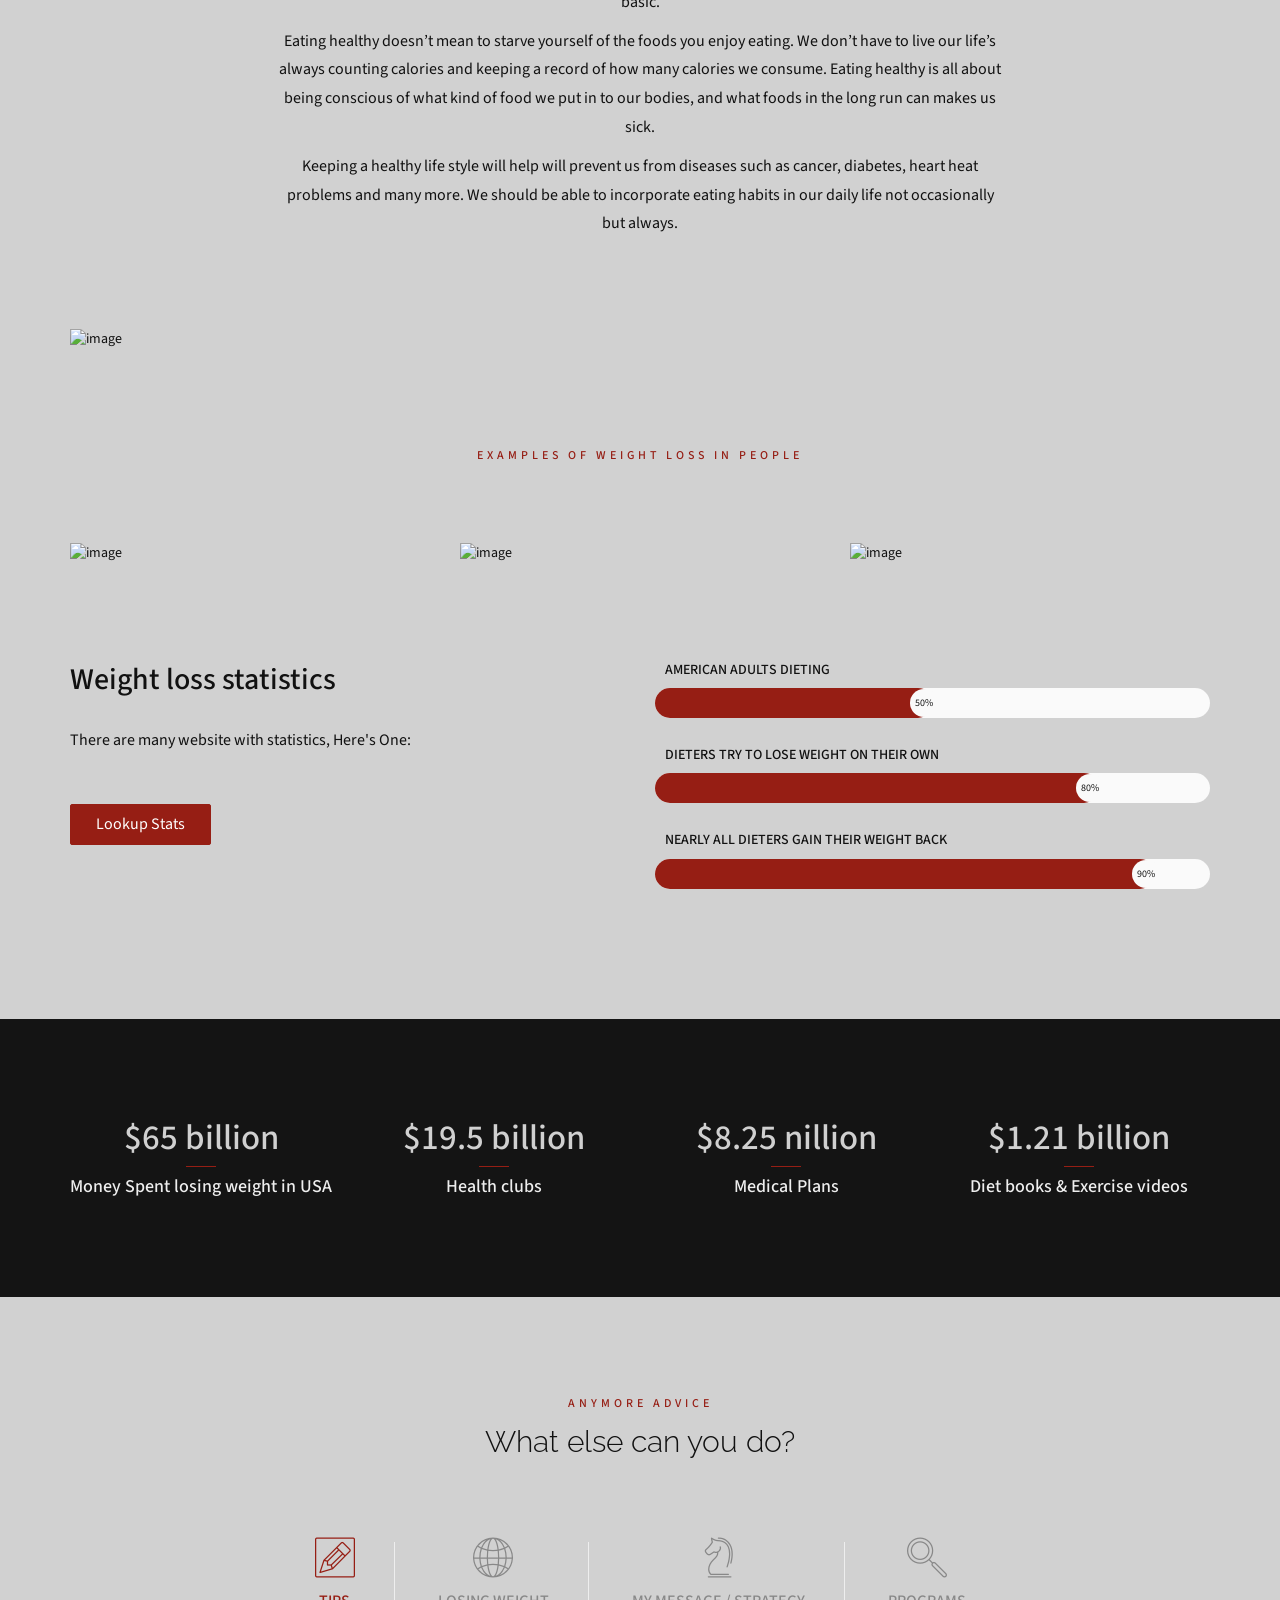
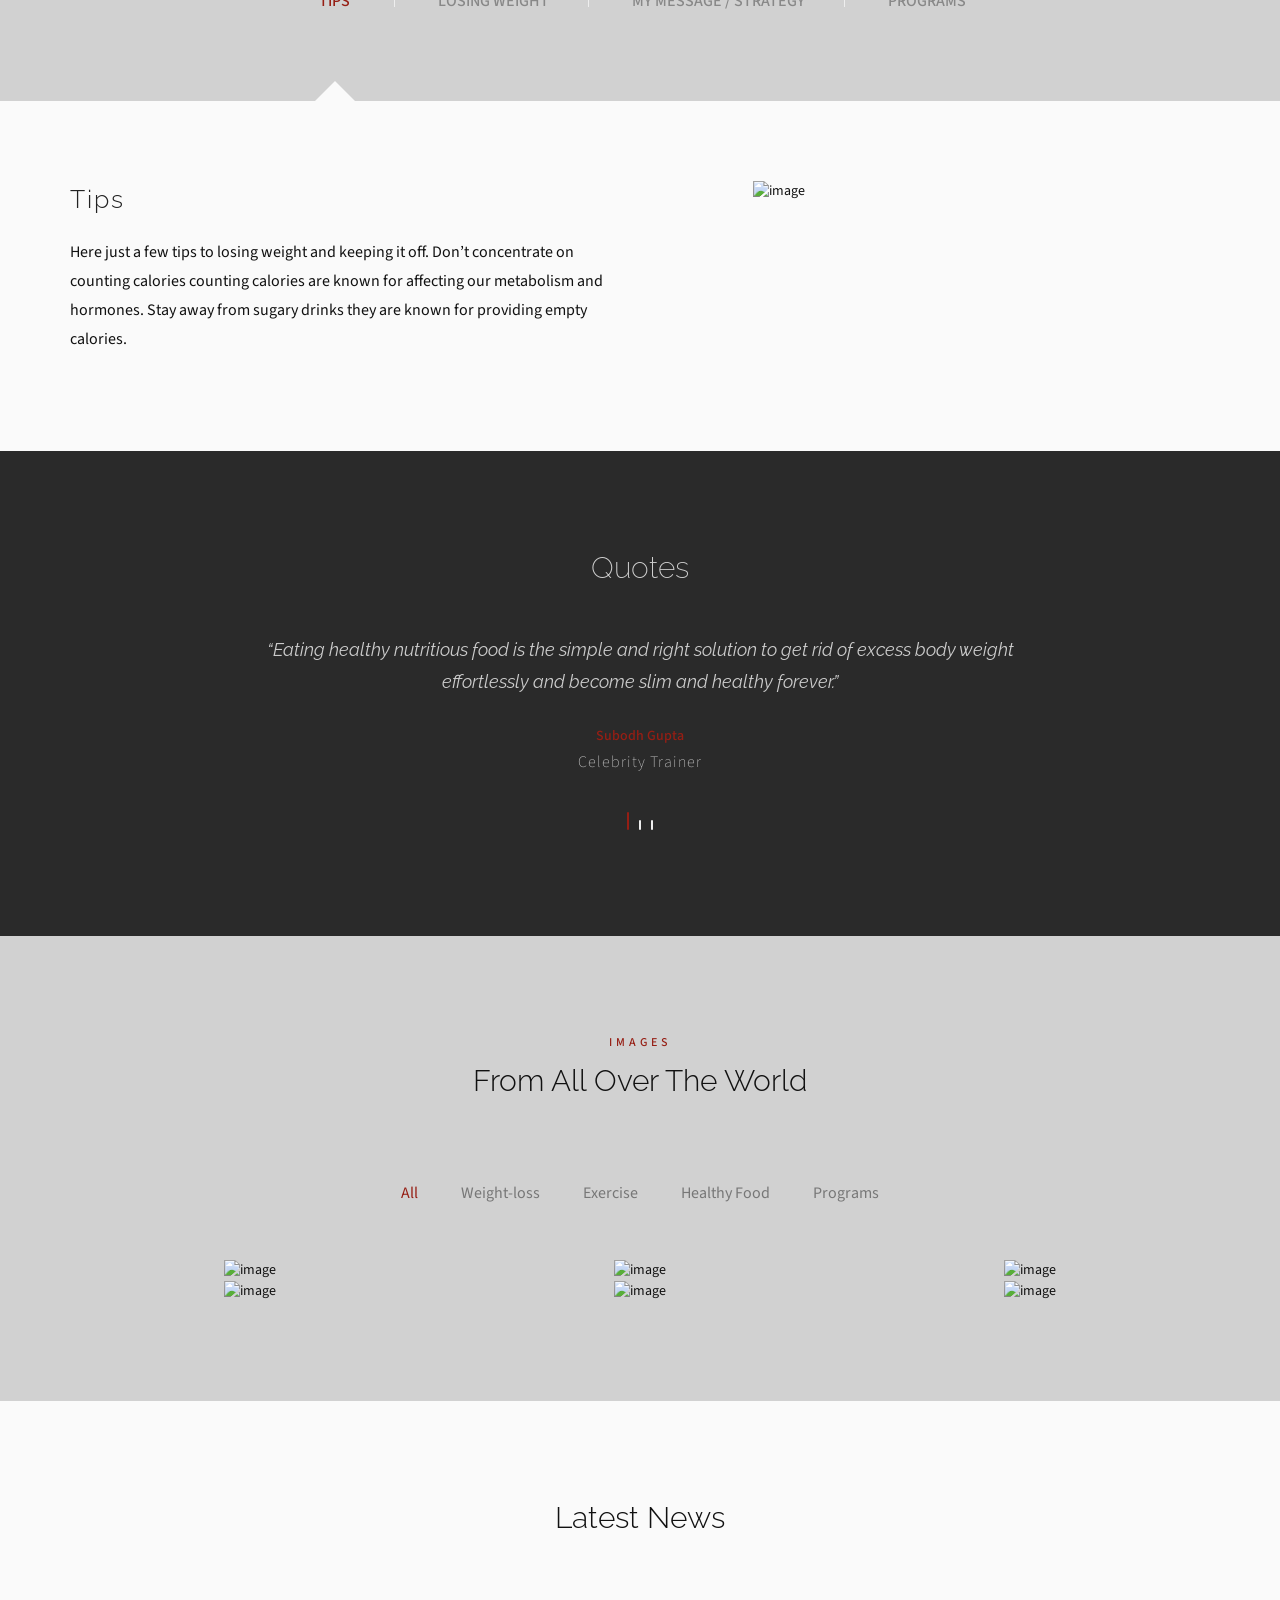
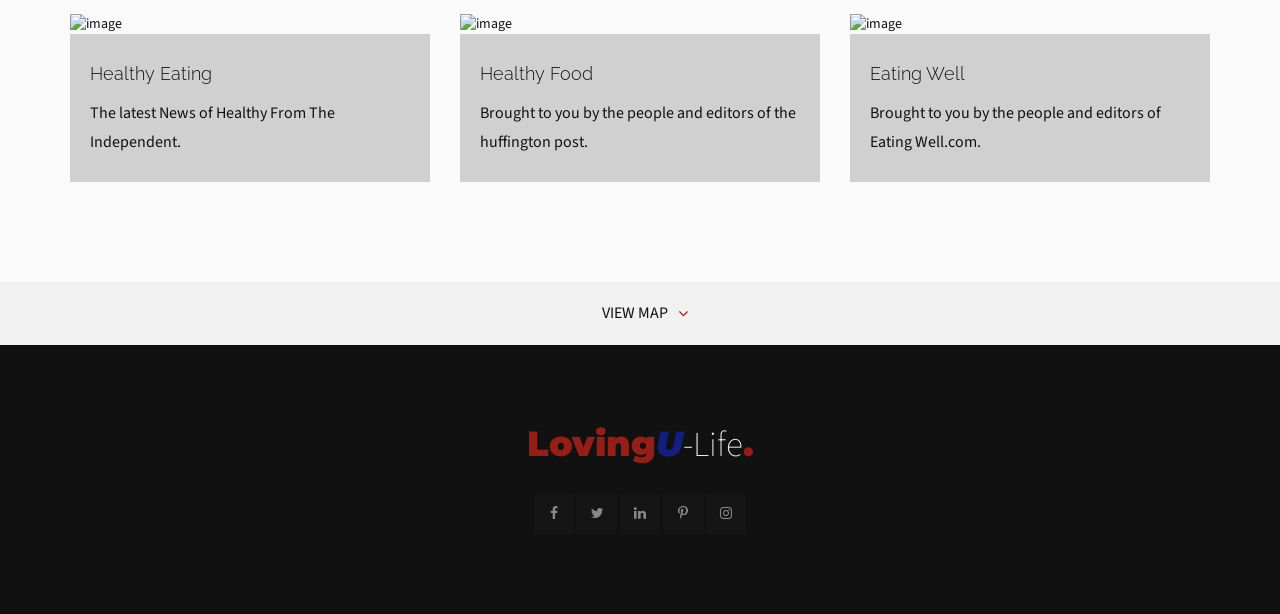
==== commit c3c949a3: "Update index.html" ====
--- a/index.html
+++ b/index.html
@@ -108,7 +108,7 @@
 		        <li><a href="#home" class="active">Home</a></li>
 		        <li><a href="#about">Our Story</a></li>
 		        <li><a href="#services">Advice</a></li>
-		        <li><a href="#portfolio">Potato</a></li>
+		        <li><a href="#portfolio">black</a></li>
 		        
 		        <li><a href="#blog">Latest News</a></li>
 		     
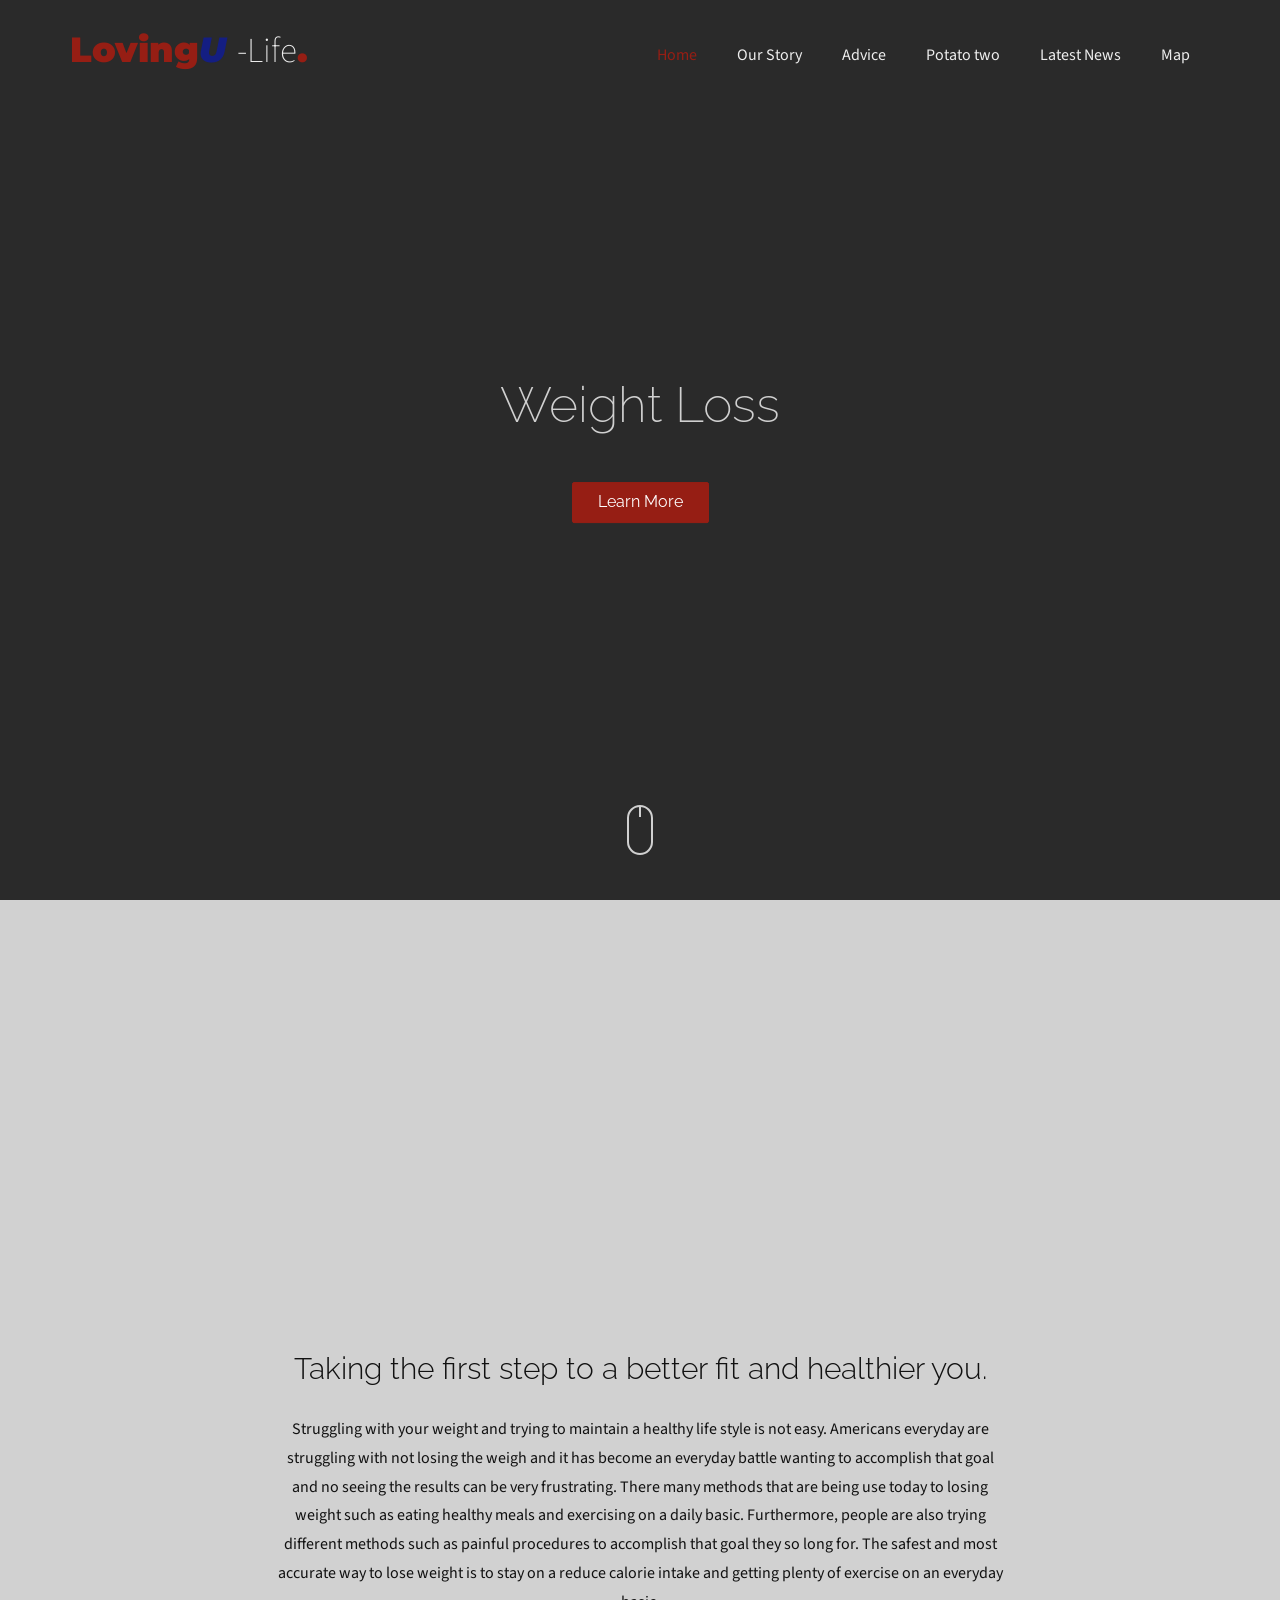
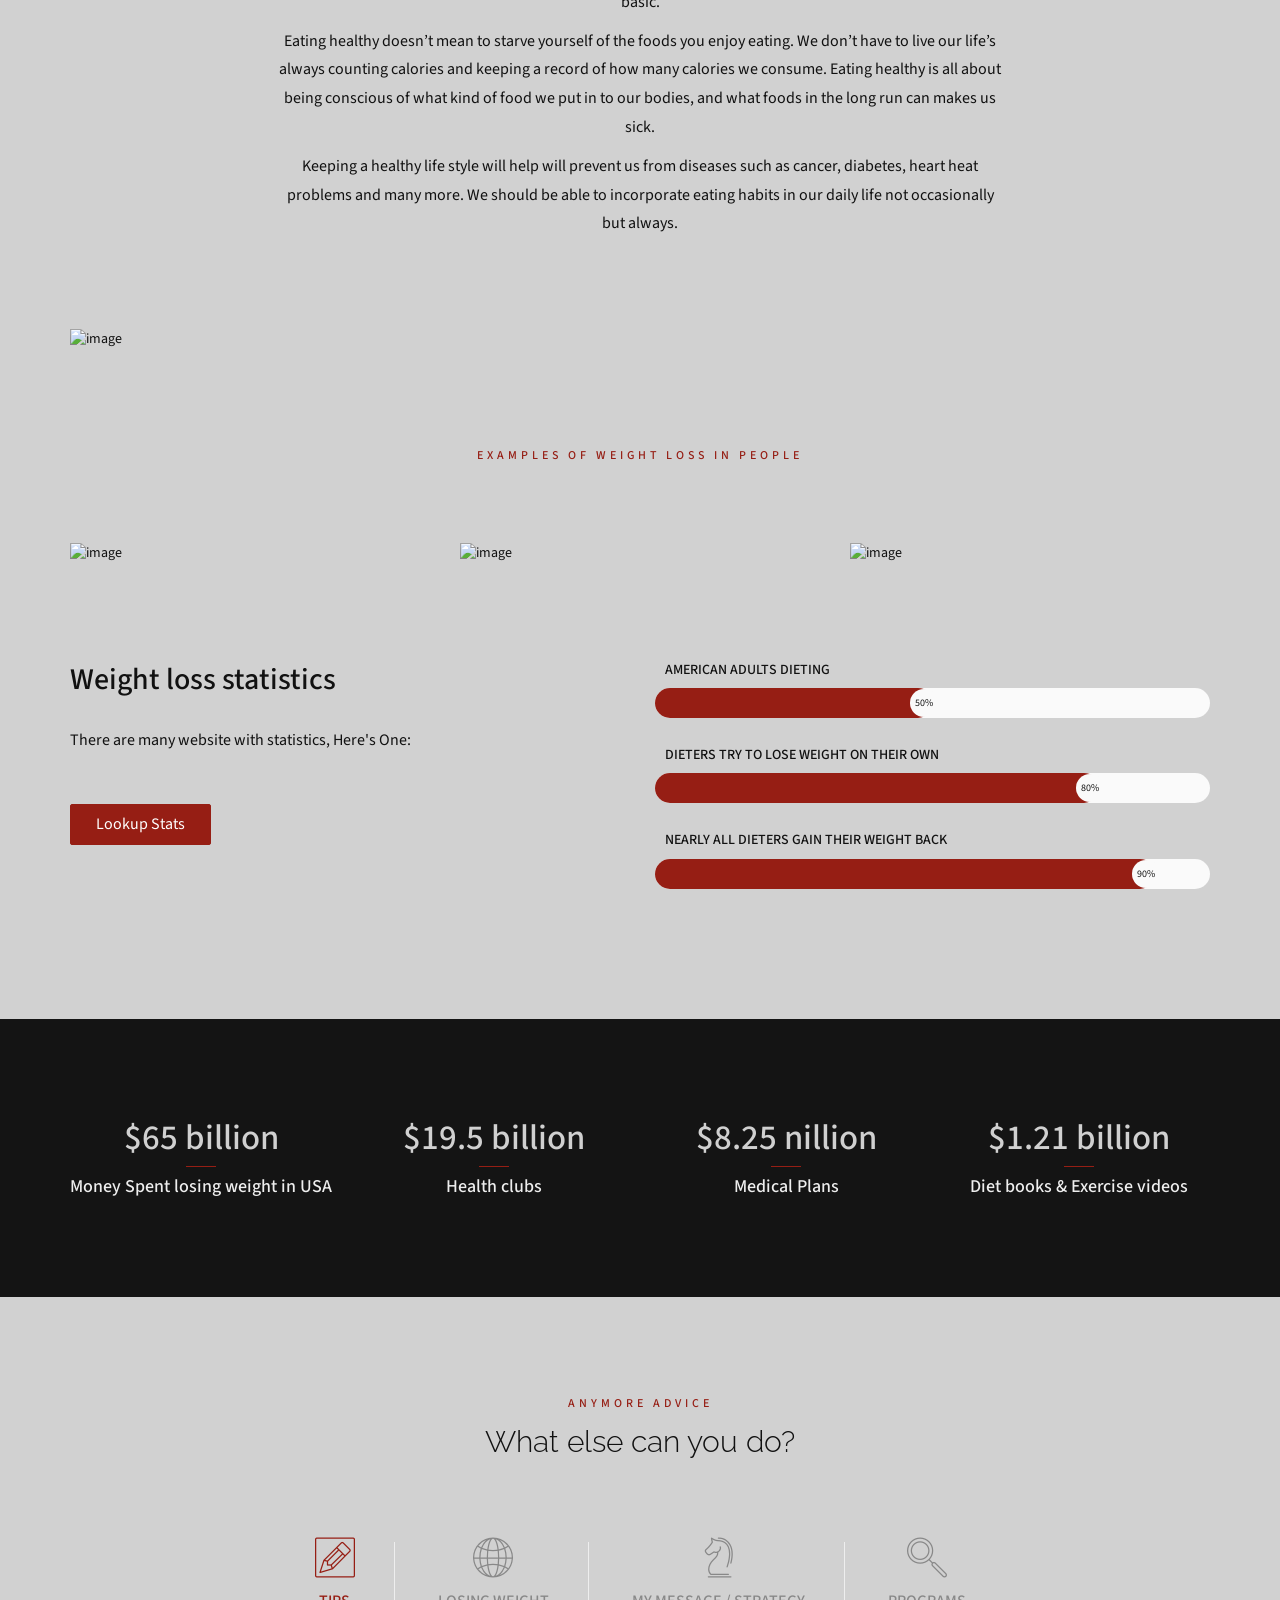
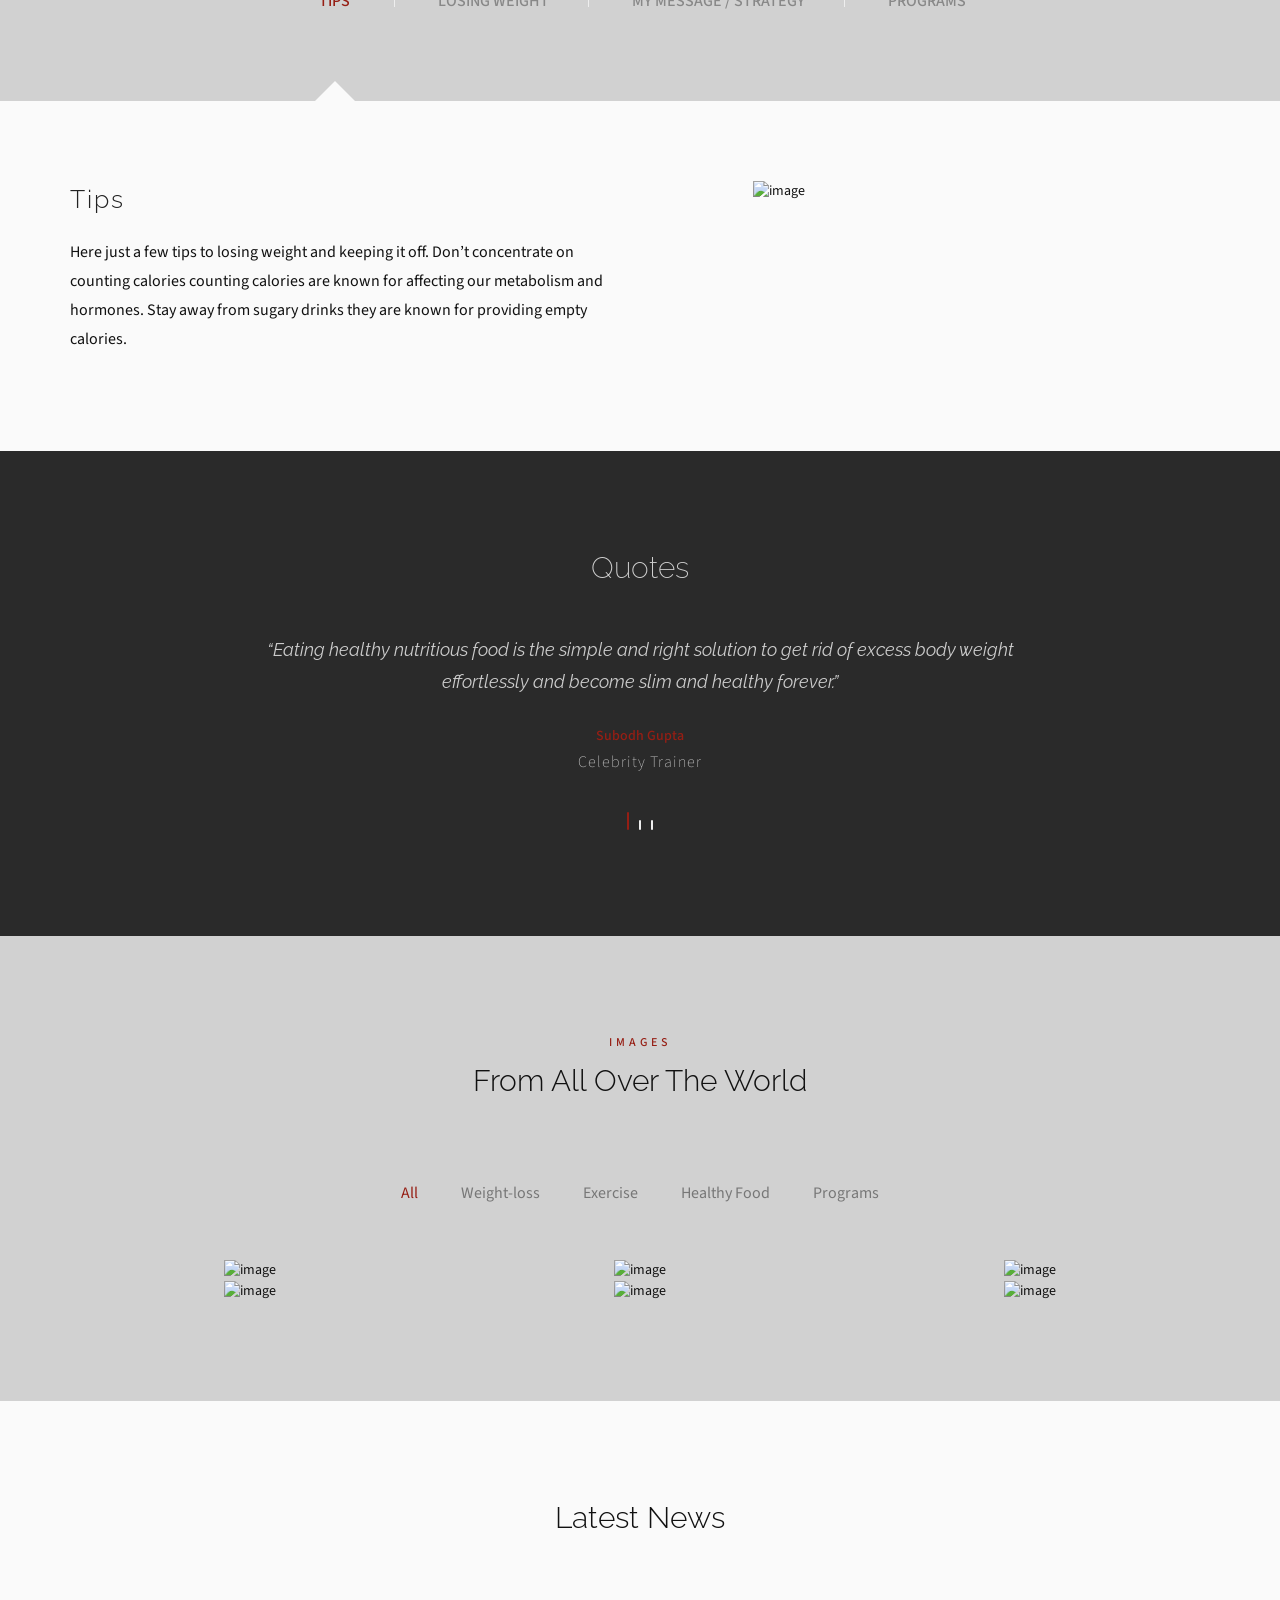
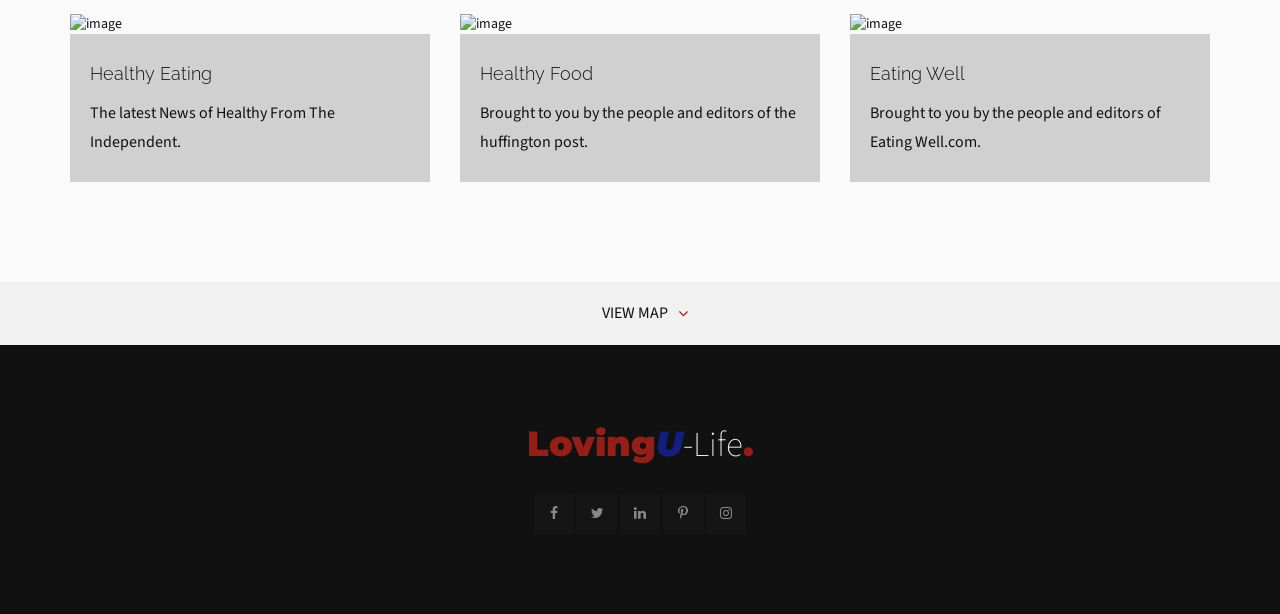
==== commit 0d7d61e4: "Update index.html" ====
--- a/index.html
+++ b/index.html
@@ -108,7 +108,7 @@
 		        <li><a href="#home" class="active">Home</a></li>
 		        <li><a href="#about">Our Story</a></li>
 		        <li><a href="#services">Advice</a></li>
-		        <li><a href="#portfolio">black</a></li>
+		        <li><a href="#portfolio">Potato two</a></li>
 		        
 		        <li><a href="#blog">Latest News</a></li>
 		     
@@ -152,11 +152,11 @@
 
 
 					<!--AMAZON LINKS-->
+					<div align="center" class="norm">
+						<iframe src="//rcm-na.amazon-adsystem.com/e/cm?o=1&p=48&l=ur1&category=outdoorrecreation&banner=1XTRE8BRWXGWQJTWPJ82&f=ifr&linkID=2ad210aeb7719611e4c3f73ffc4017f0&t=hoopgirl-20&tracking_id=hoopgirl-20" width="728" height="90" scrolling="no" border="0" marginwidth="0" style="border:none;" frameborder="0"></iframe>
+					</div>
+					
 					<div align="center" class="resp">
-						<iframe src="//rcm-na.amazon-adsystem.com/e/cm?o=1&p=48&l=ur1&category=outdoorrecreation&banner=1XTRE8BRWXGWQJTWPJ82&f=ifr&linkID=2ad210aeb7719611e4c3f73ffc4017f0&t=hoopgirl-20&tracking_id=hoopgirl-20" width="728" height="90" scrolling="no" border="0" marginwidth="0" style="border:none;" frameborder="0"></iframe>
-					</div>
-					
-					<div align="center" class="norm">
 						<iframe src="//rcm-na.amazon-adsystem.com/e/cm?o=1&p=12&l=ur1&category=outdoorrecreation&banner=0MBAF39GNAEMHM4QXY02&f=ifr&linkID=5227cc45d75de0df14da5fd70a4c59ca&t=hoopgirl-20&tracking_id=hoopgirl-20" width="300" height="250" scrolling="no" border="0" marginwidth="0" style="border:none;" frameborder="0"></iframe>
 					</div>
 					<!--END AMAZON LINKS-->
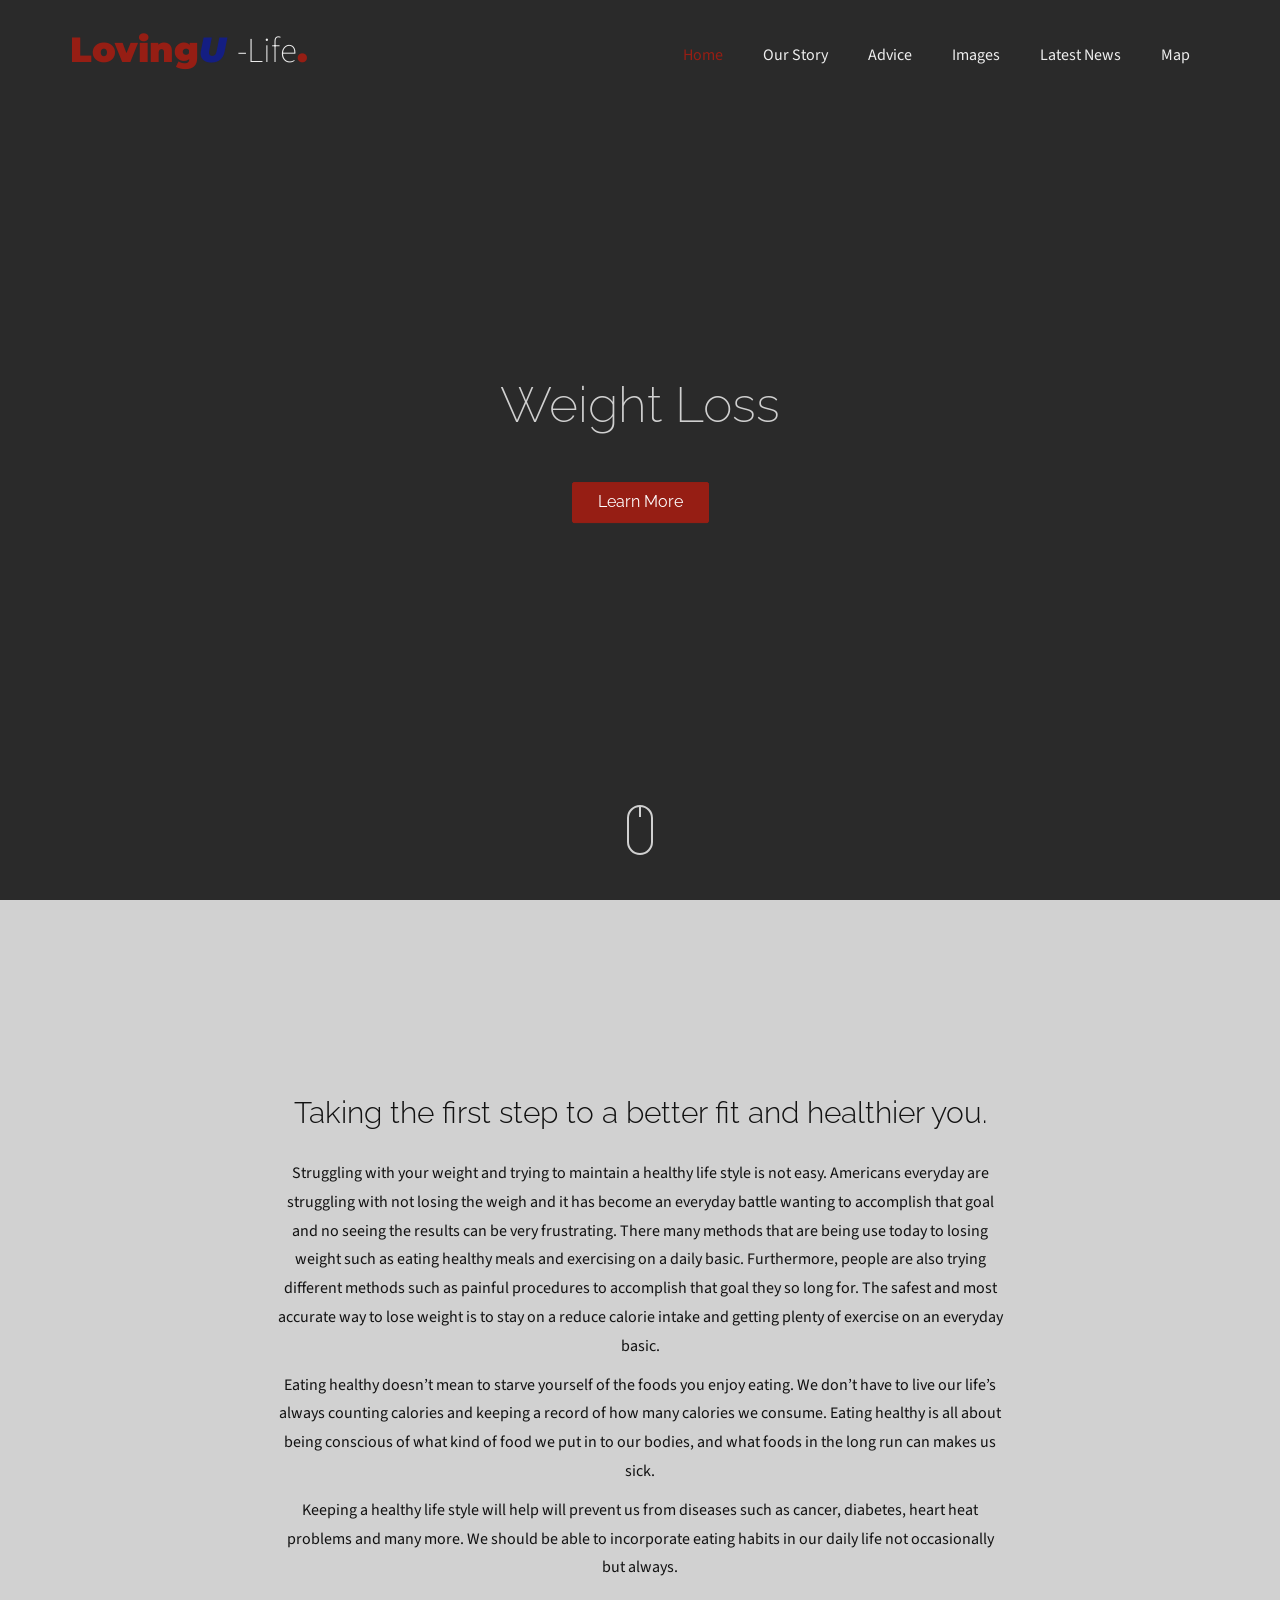
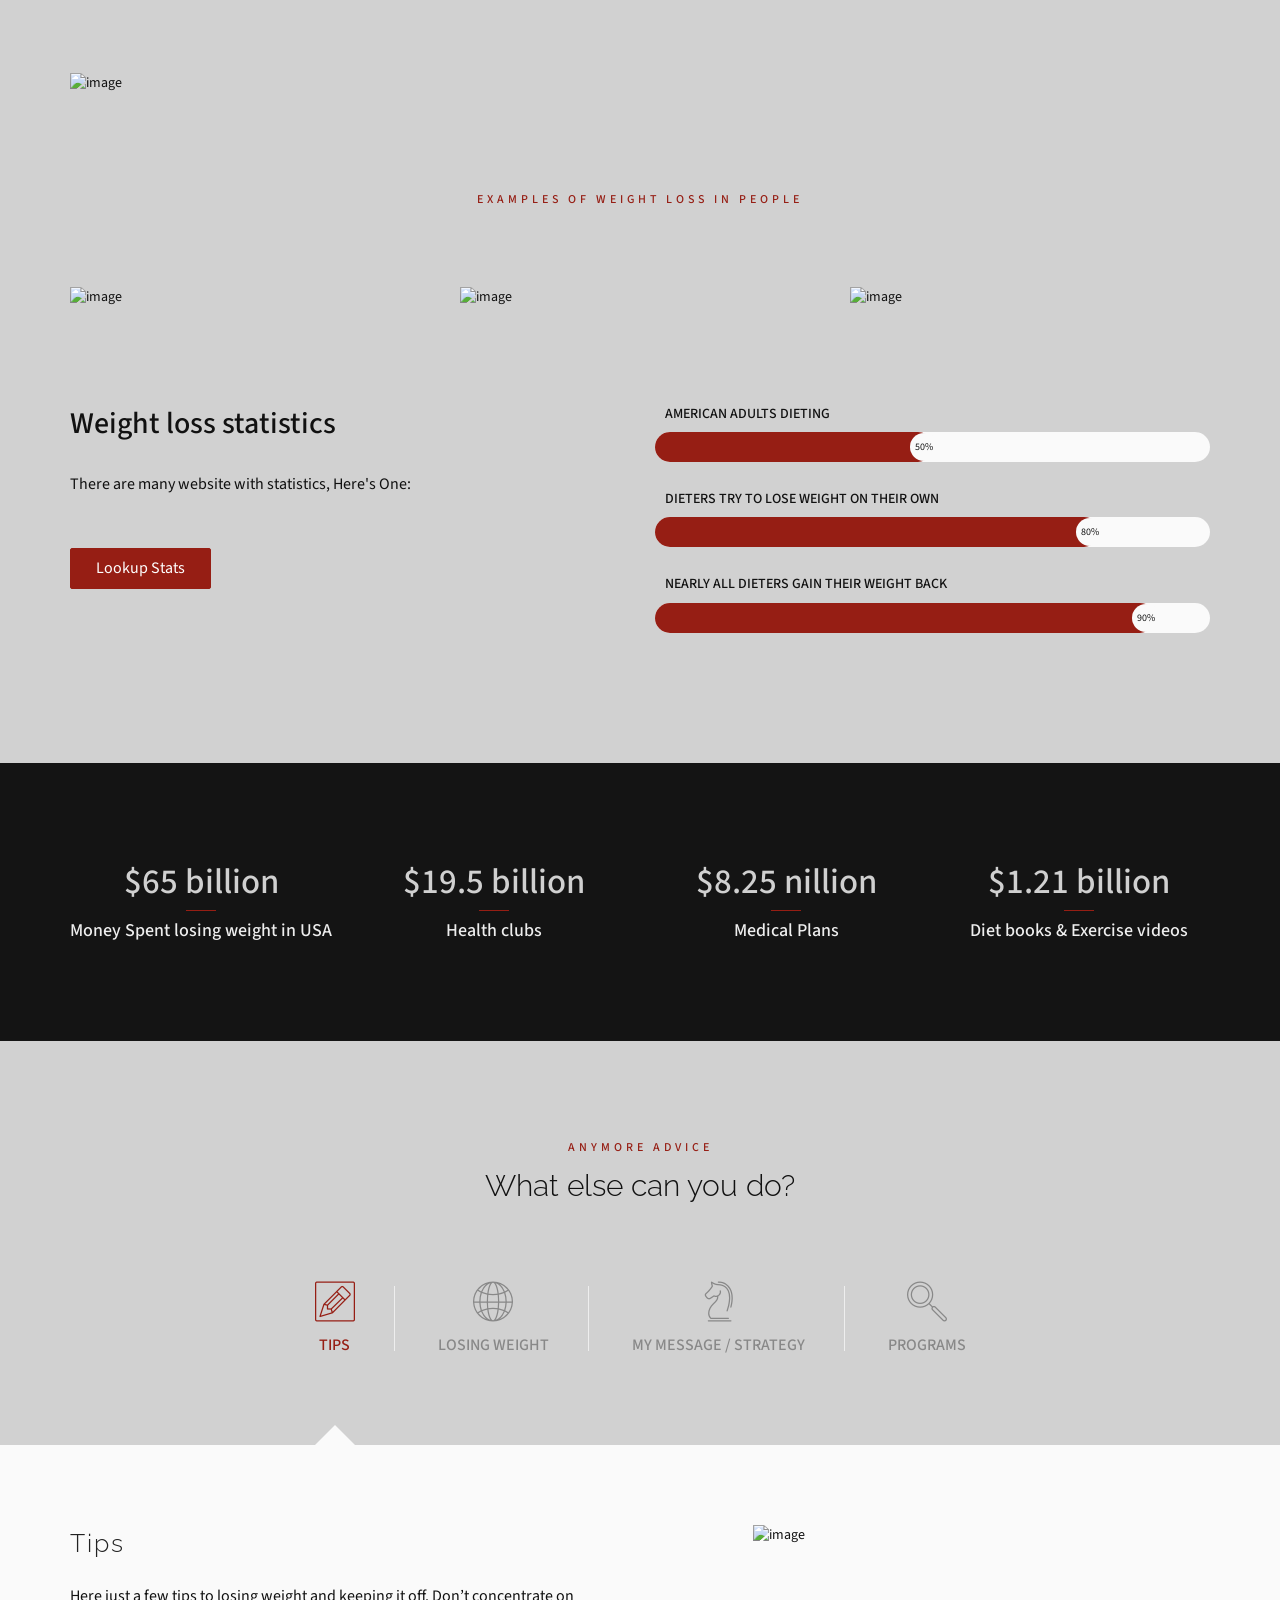
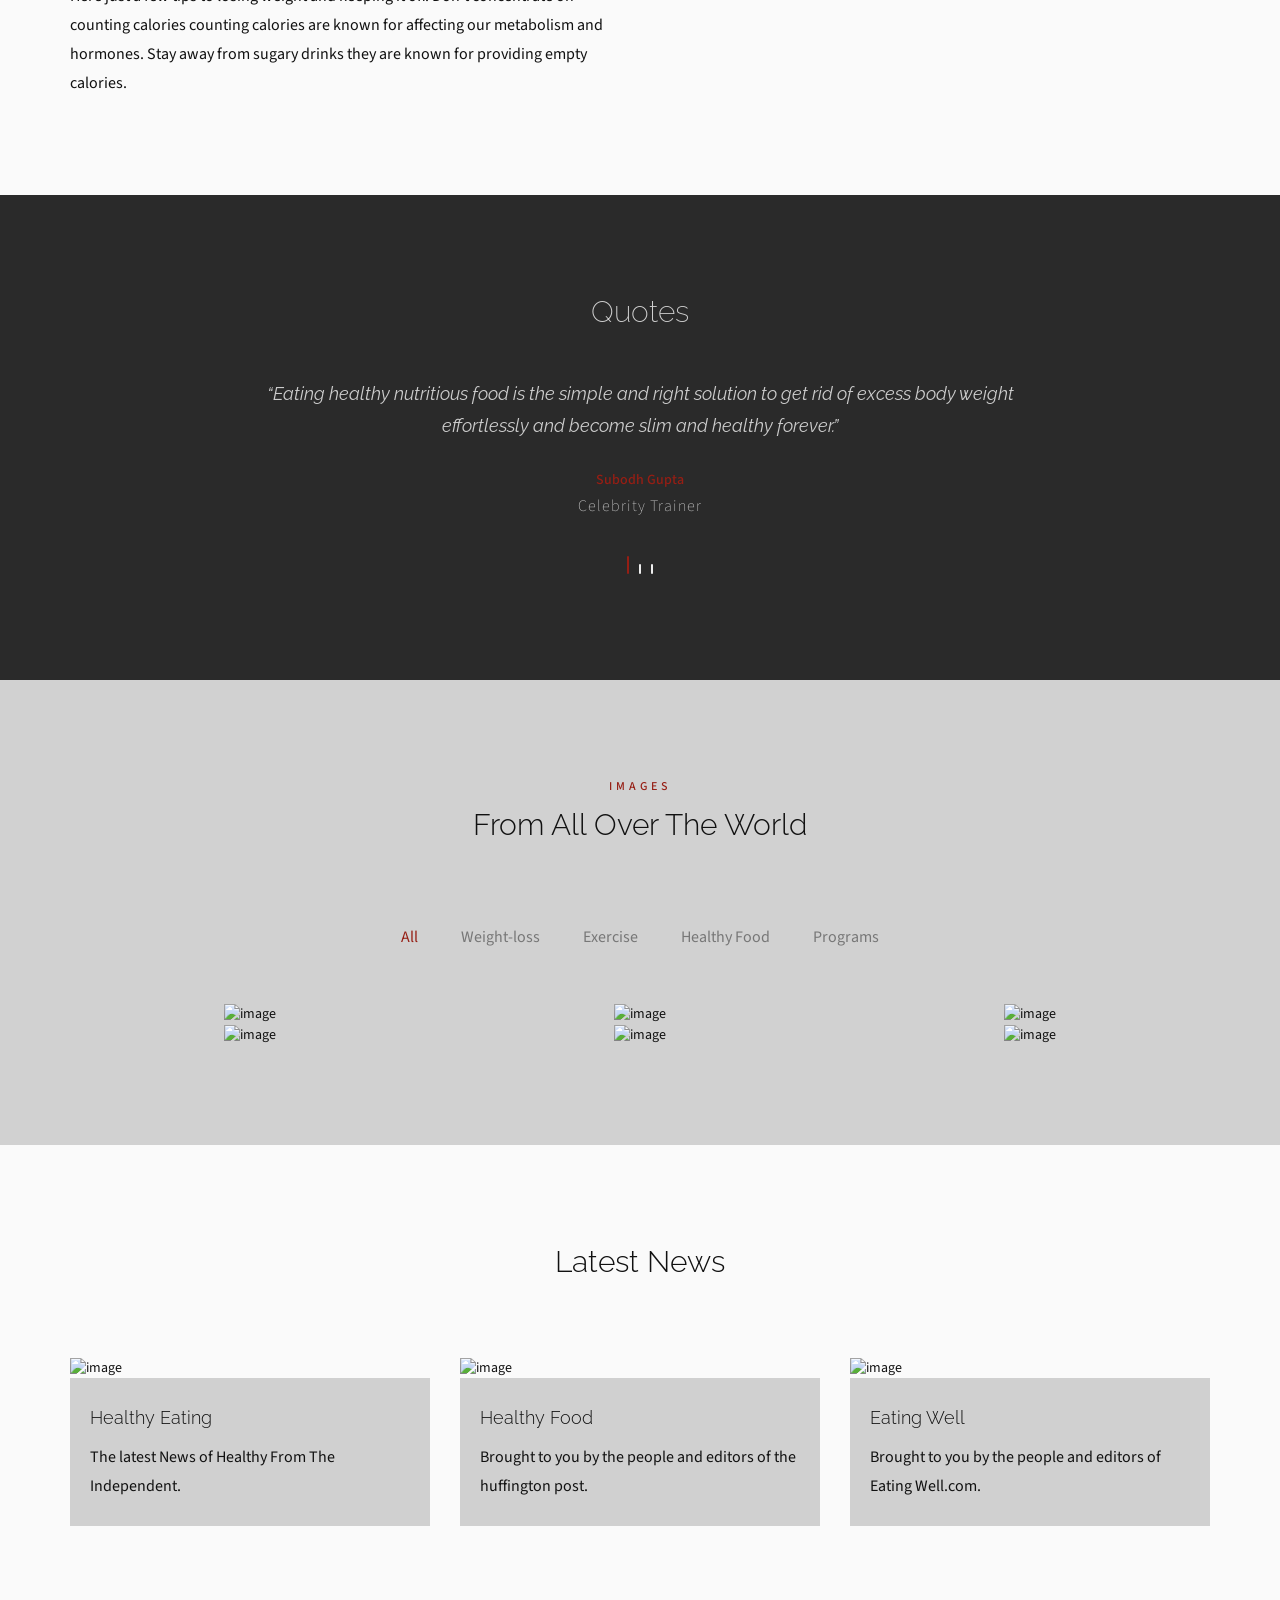
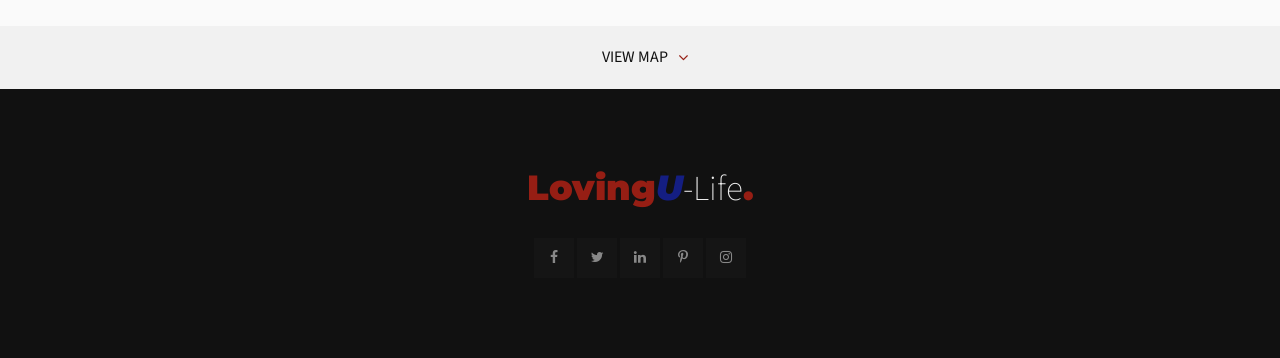
==== commit c57cd903: "Update index.html" ====
--- a/index.html
+++ b/index.html
@@ -108,7 +108,7 @@
 		        <li><a href="#home" class="active">Home</a></li>
 		        <li><a href="#about">Our Story</a></li>
 		        <li><a href="#services">Advice</a></li>
-		        <li><a href="#portfolio">Potato two</a></li>
+		        <li><a href="#portfolio">Images</a></li>
 		        
 		        <li><a href="#blog">Latest News</a></li>
 		     
@@ -152,11 +152,11 @@
 
 
 					<!--AMAZON LINKS-->
+					<div align="center" class="resp">
+						<iframe src="//rcm-na.amazon-adsystem.com/e/cm?o=1&p=48&l=ur1&category=outdoorrecreation&banner=1XTRE8BRWXGWQJTWPJ82&f=ifr&linkID=2ad210aeb7719611e4c3f73ffc4017f0&t=hoopgirl-20&tracking_id=hoopgirl-20" width="728" height="90" scrolling="no" border="0" marginwidth="0" style="border:none;" frameborder="0"></iframe>
+					</div>
+					
 					<div align="center" class="norm">
-						<iframe src="//rcm-na.amazon-adsystem.com/e/cm?o=1&p=48&l=ur1&category=outdoorrecreation&banner=1XTRE8BRWXGWQJTWPJ82&f=ifr&linkID=2ad210aeb7719611e4c3f73ffc4017f0&t=hoopgirl-20&tracking_id=hoopgirl-20" width="728" height="90" scrolling="no" border="0" marginwidth="0" style="border:none;" frameborder="0"></iframe>
-					</div>
-					
-					<div align="center" class="resp">
 						<iframe src="//rcm-na.amazon-adsystem.com/e/cm?o=1&p=12&l=ur1&category=outdoorrecreation&banner=0MBAF39GNAEMHM4QXY02&f=ifr&linkID=5227cc45d75de0df14da5fd70a4c59ca&t=hoopgirl-20&tracking_id=hoopgirl-20" width="300" height="250" scrolling="no" border="0" marginwidth="0" style="border:none;" frameborder="0"></iframe>
 					</div>
 					<!--END AMAZON LINKS-->
--- a/css/style.css
+++ b/css/style.css
@@ -25,6 +25,10 @@
 /* -------------------------------------------------------
                      Global 
 -------------------------------------------------------- */
+.norm{
+	display: none;
+}
+
 body {
   font-family: 'Source Sans Pro', sans-serif;
   color: #111;
--- a/css/responsive.css
+++ b/css/responsive.css
@@ -4,6 +4,15 @@
 -------------------------------------------------------- */
 
 @media (max-width: 767px){
+	
+	.norm{
+		display: block;
+	}
+	
+	
+	.resp{
+		display: none;
+	}
 
 	.navbar-default .navbar-toggle{
 		background: none;
@@ -77,4 +86,4 @@
 	.services-content .services-info{
 		margin-bottom: 30px;
 	}
-}+}
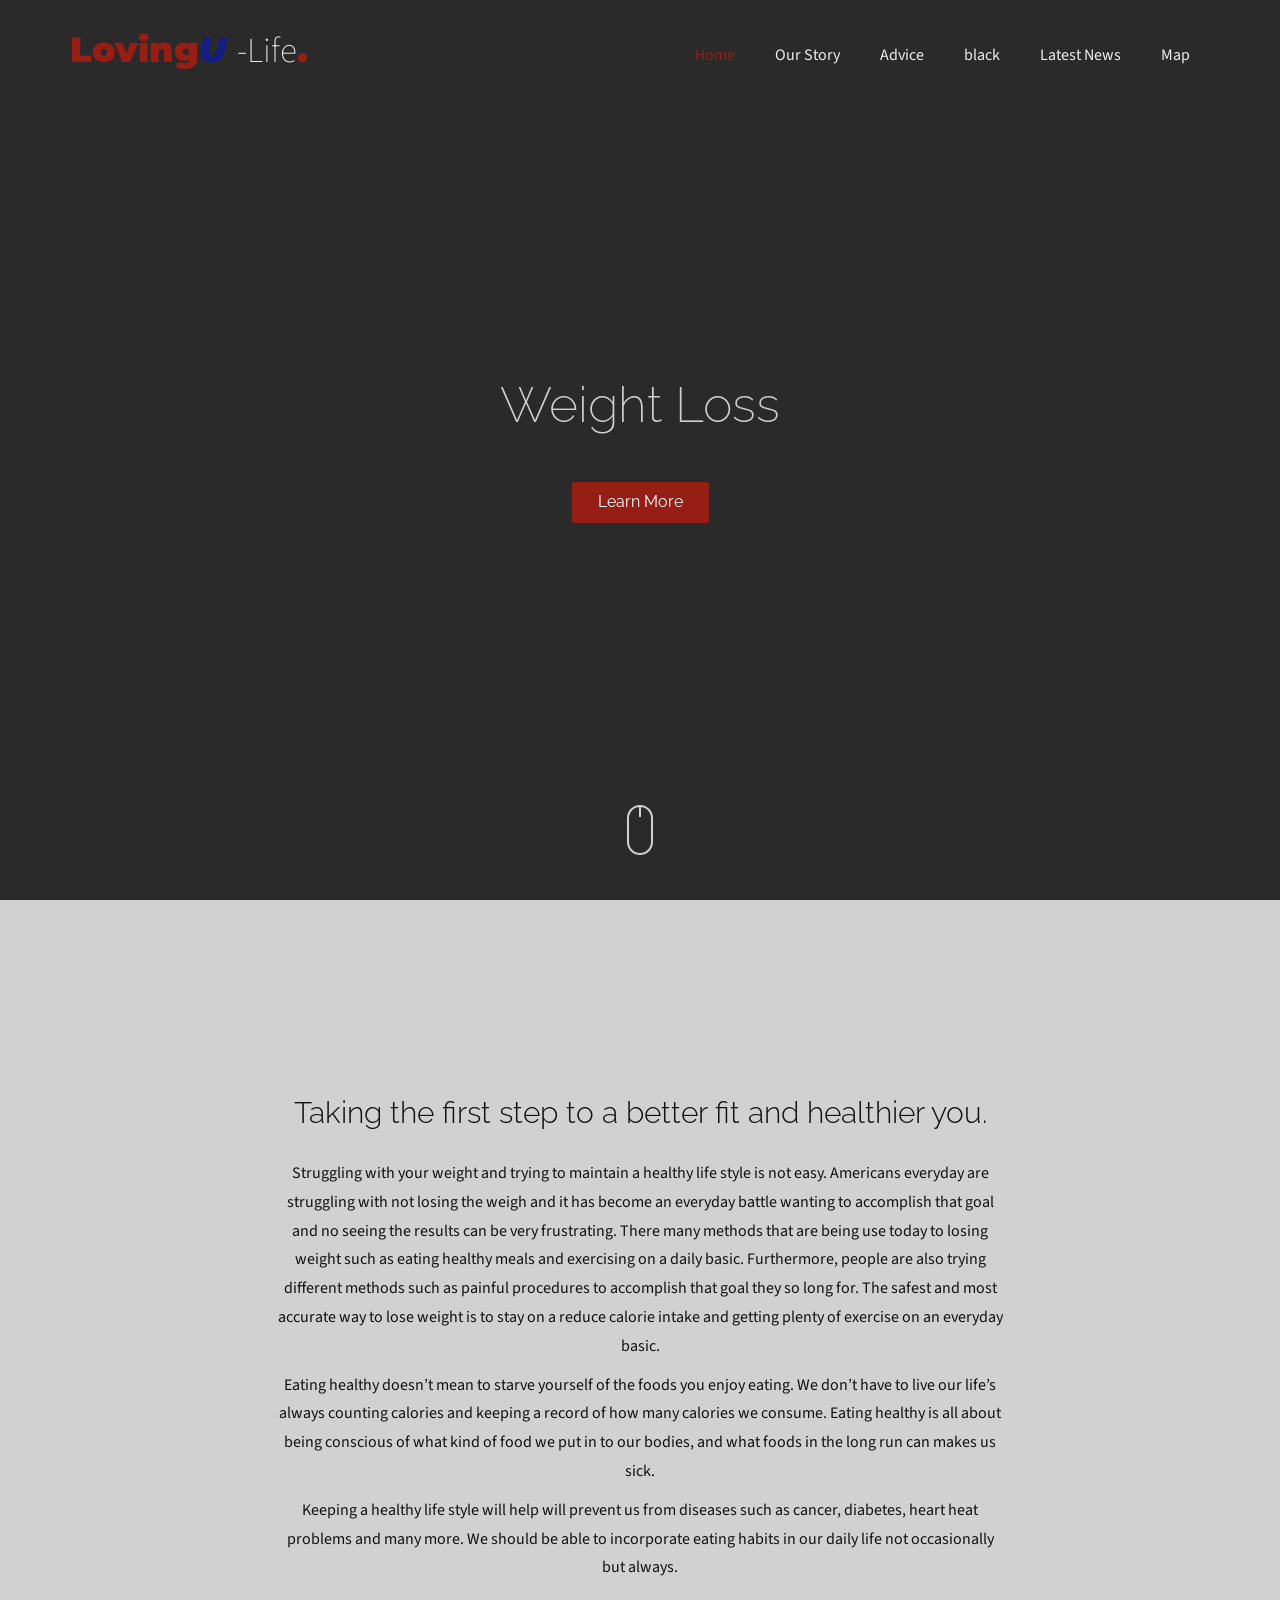
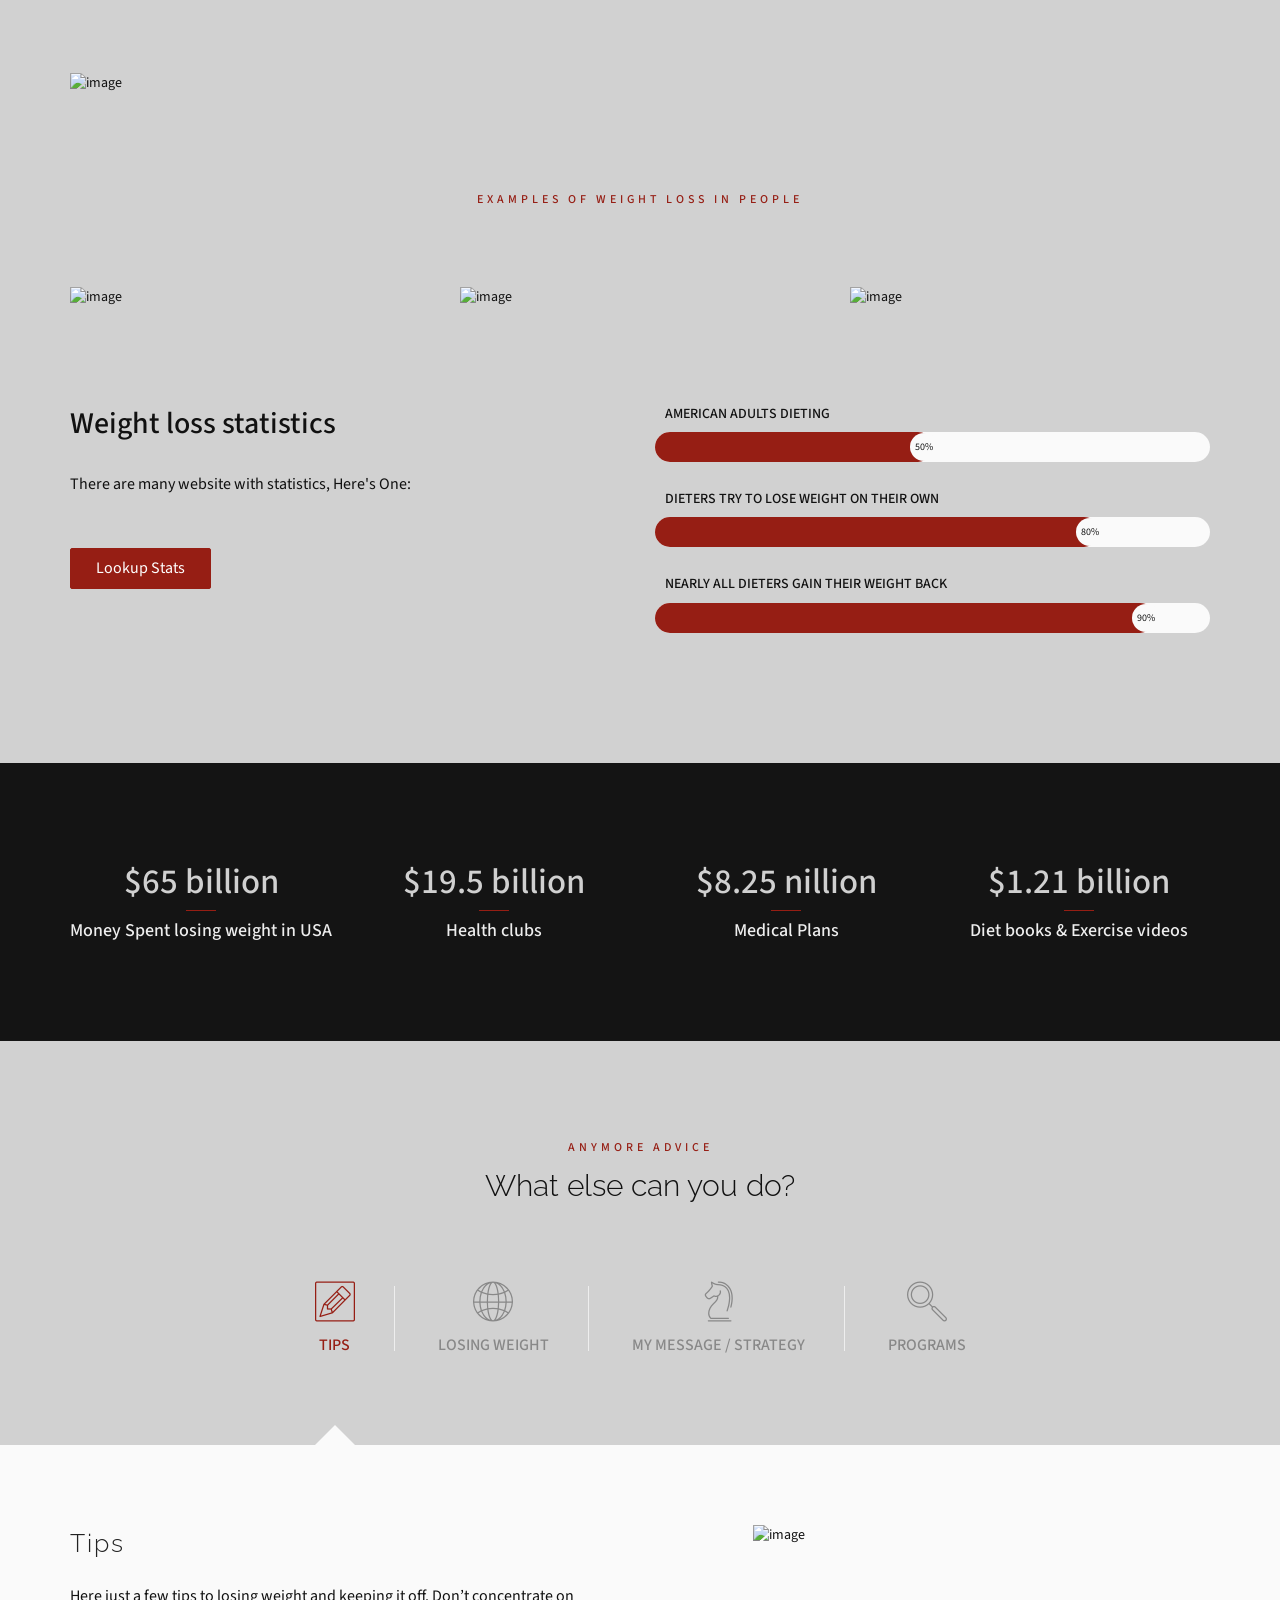
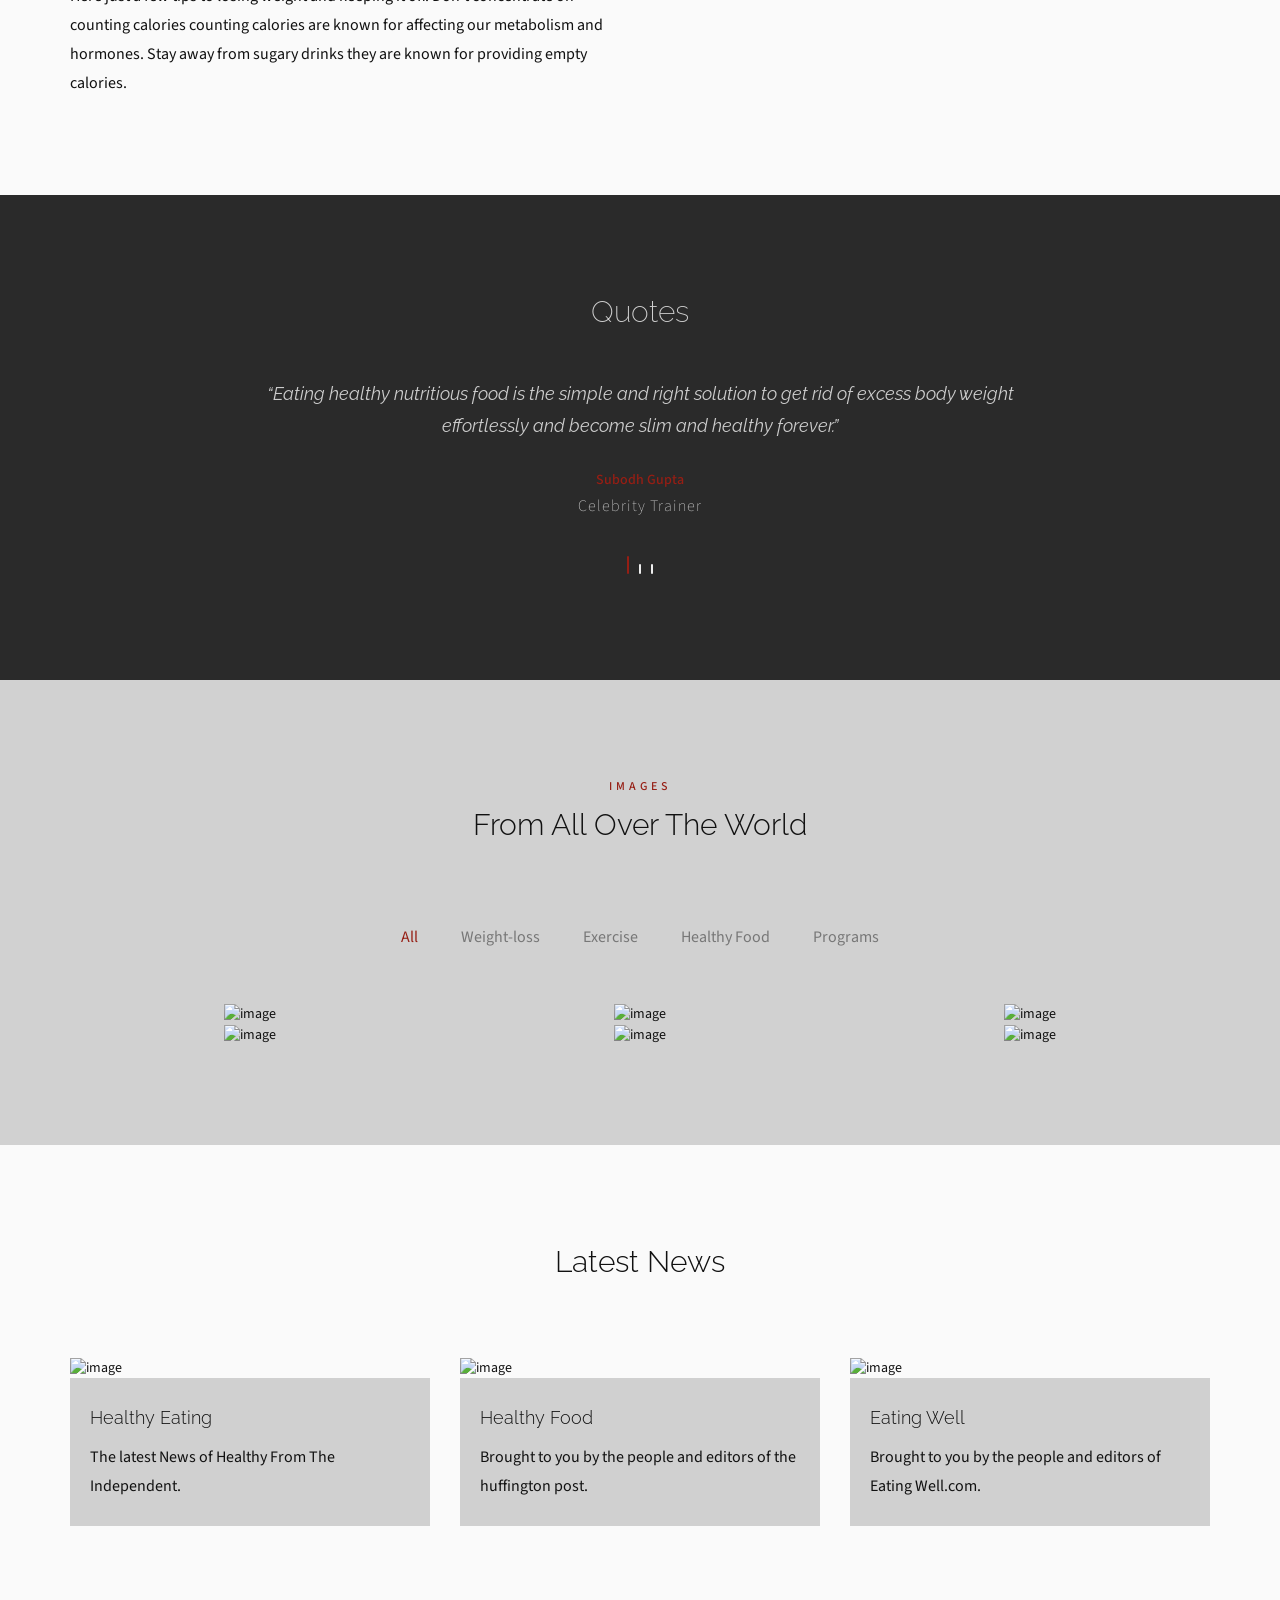
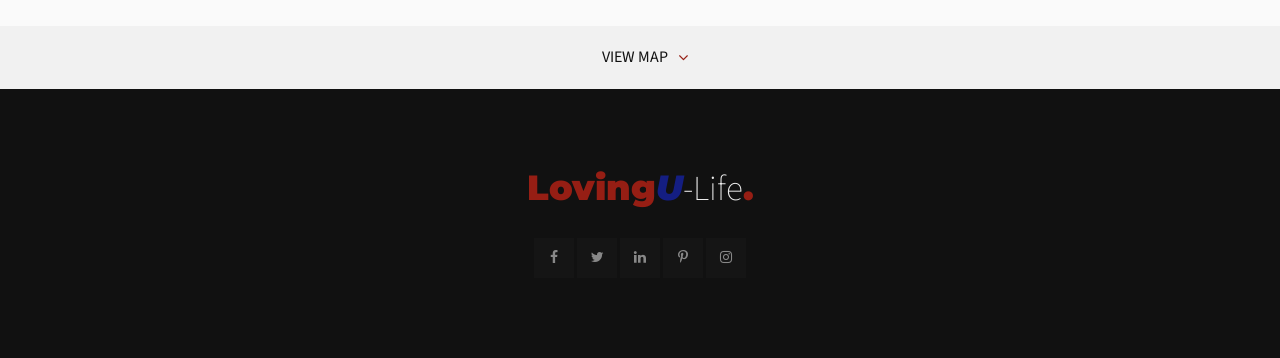
==== commit c0840bb3: "Update index.html" ====
--- a/index.html
+++ b/index.html
@@ -108,7 +108,7 @@
 		        <li><a href="#home" class="active">Home</a></li>
 		        <li><a href="#about">Our Story</a></li>
 		        <li><a href="#services">Advice</a></li>
-		        <li><a href="#portfolio">Images</a></li>
+		        <li><a href="#portfolio">black</a></li>
 		        
 		        <li><a href="#blog">Latest News</a></li>
 		     
@@ -676,7 +676,7 @@
 					<div class="col-md-4">
 						<div class="post">
 							<div class="post-img">
-								<a href="https://www.rt.com/">
+								<a href="http://www.independent.co.uk/topic/HealthyEating">
 									<img src="https://shermanallennc.files.wordpress.com/2015/01/5-easy-tips-to-make-healthy-food-tasty4.jpg" alt="image">
 								</a>
 							</div>
